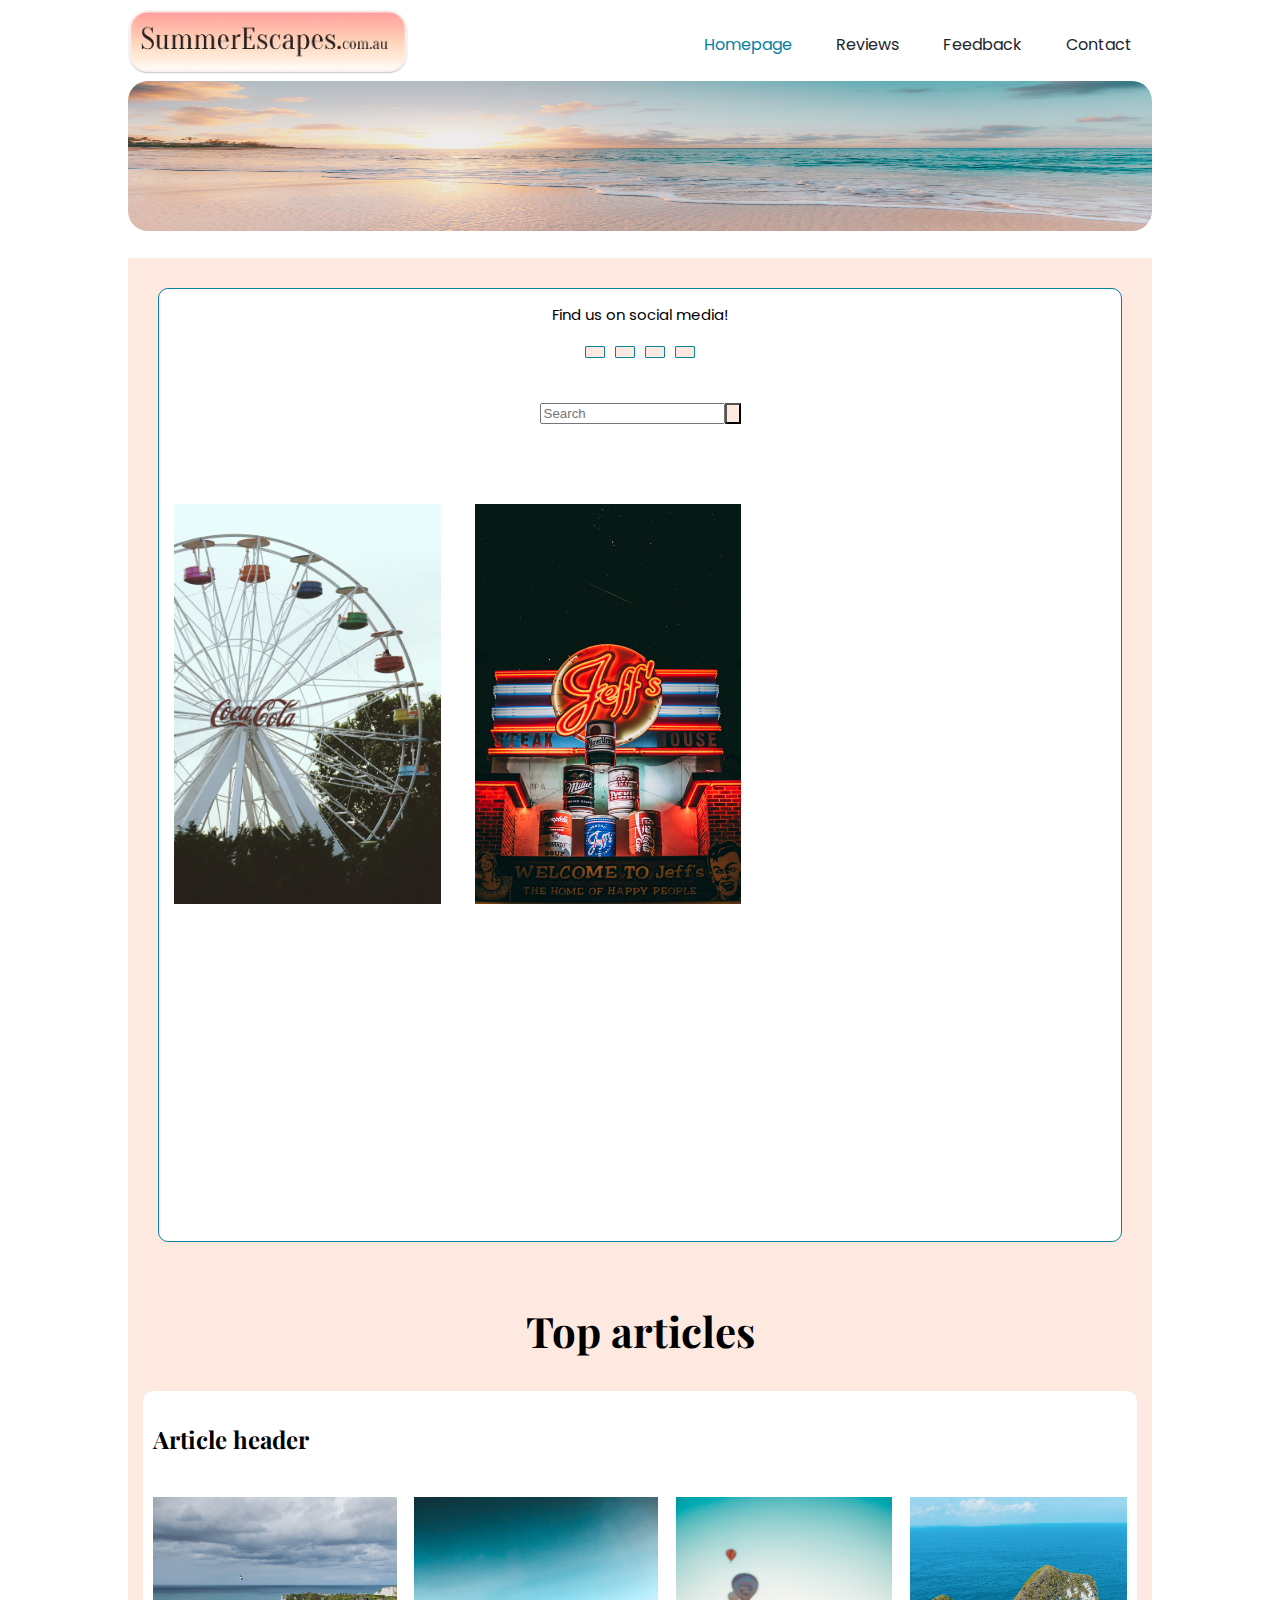
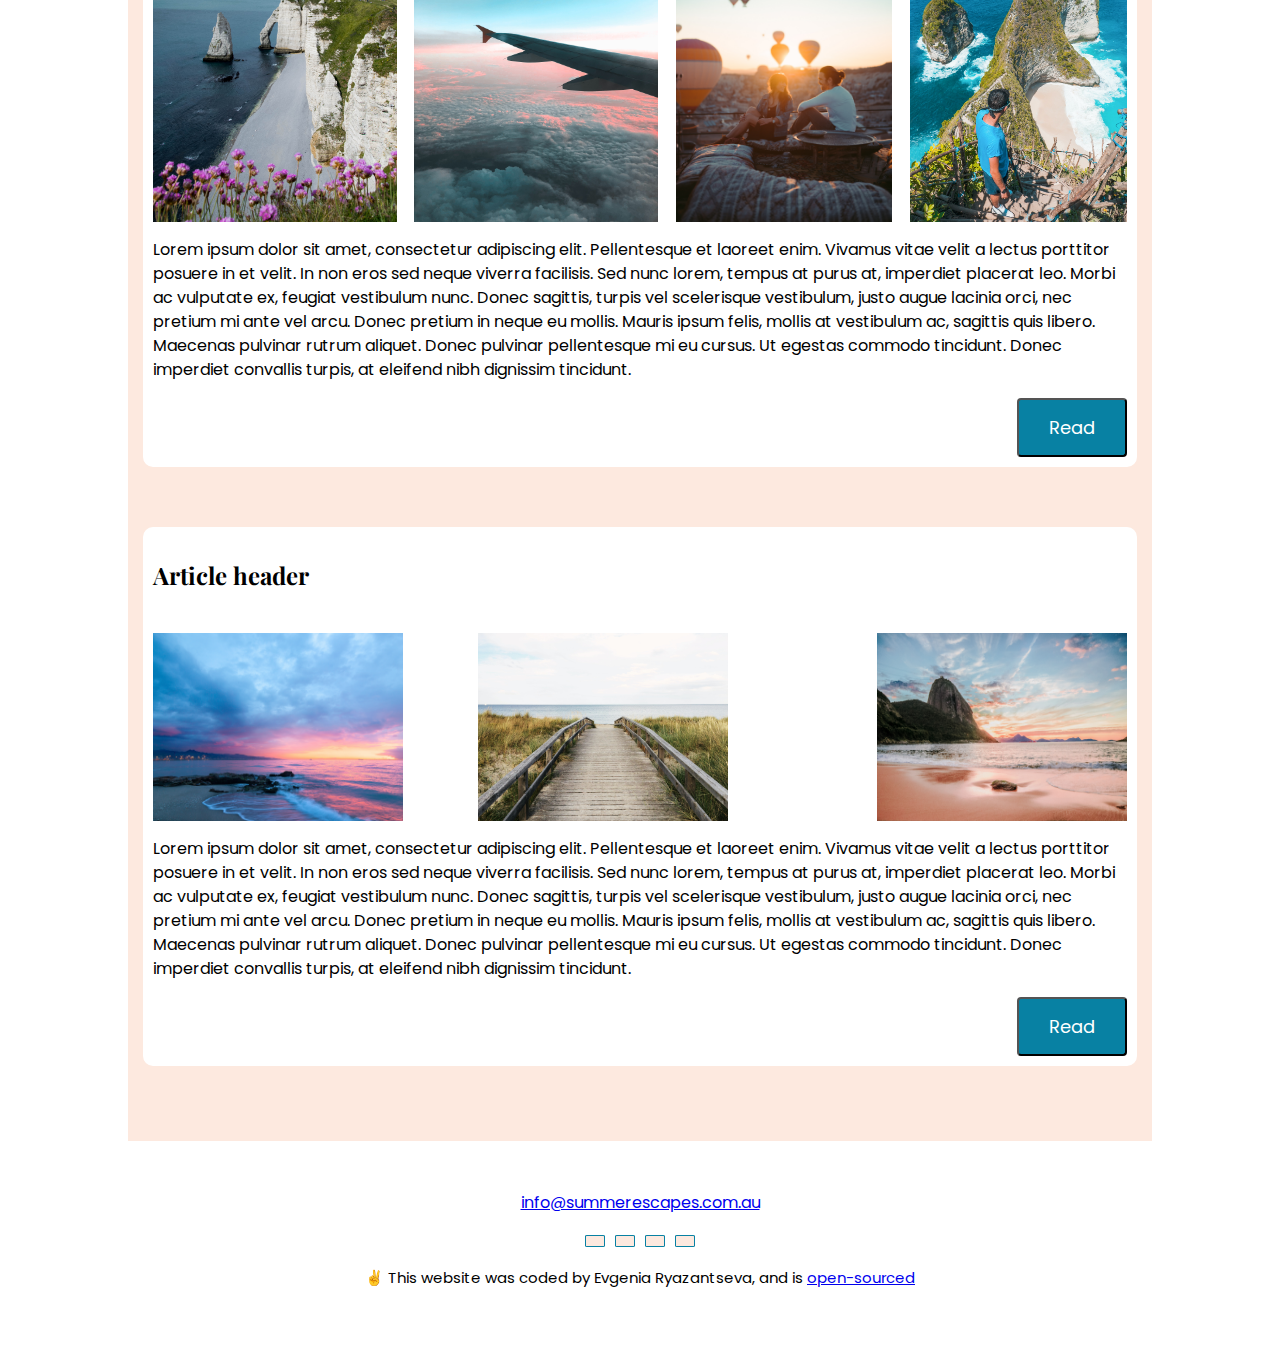
==== index.html @ 27093015 "added main content structure to Homepage" ====
<!DOCTYPE html>
<html lang="en">
  <head>
    <meta charset="UTF-8" />
    <meta http-equiv="X-UA-Compatible" content="IE=edge" />
    <meta name="viewport" content="width=device-width, initial-scale=1.0" />
    <link rel="preconnect" href="https://fonts.googleapis.com" />
    <link rel="preconnect" href="https://fonts.gstatic.com" crossorigin />
    <link
      href="https://fonts.googleapis.com/css2?family=Playfair+Display:wght@700&family=Poppins:wght@400;500;700&display=swap"
      rel="stylesheet"
    />
    <link rel="stylesheet" href="/src/styles.css" />
    <script
      src="https://kit.fontawesome.com/5c10e22d0a.js"
      crossorigin="anonymous"
    ></script>
    <title>Document</title>
  </head>
  <body>
    <!-- Navigation bar -->

    <nav>
      <a href="/index.html" class="logo">
        <img src="img/logo.png" class="logo" alt="logo"
      /></a>

      <ul>
        <li class="active"><a href="/index.html">Homepage</a></li>
        <li><a href="/reviews.html">Reviews</a></li>
        <li><a href="/feedback.html">Feedback</a></li>
        <li><a href="/contact.html">Contact</a></li>
      </ul>
    </nav>

    <!-- Header -->
    <header>
      <img src="/img/sean-oulashin-KMn4VEeEPR8-unsplash.jpg" alt="" />
    </header>

    <main>
      <!-- Side bar -->
      <aside>
        <div class="secondary-content">
          <p>Find us on social media!</p>
          <div class="social-links">
            <a href="#" target="_blank" title="Facebook Profile"
              ><i class="fab fa-facebook"></i
            ></a>
            <a href="#" target="_blank" title="Twitter Profile"
              ><i class="fab fa-twitter"></i
            ></a>
            <a href="#" target="_blank" title="Instagram Profile">
              <i class="fab fa-instagram"></i
            ></a>
            <a href="#" target="_blank" title="YouTube Profile">
              <i class="fab fa-youtube"></i
            ></a>
          </div>
          <div class="search-form">
            <input
              type="search"
              id="site-search"
              name="q"
              aria-label="Search through site content"
              placeholder="Search"
            />
            <button><i class="fas fa-search"></i></button>
          </div>
          <img src="/img/ad-2.jpg" class="ad-widget" alt="ad-widget" />
          <img src="/img/ad-1.jpeg" class="ad-widget" alt="ad-widget" />
        </div>
      </aside>

      <!-- Main contents -->

      <article>
        <h1>Top articles</h1>
        <div class="main-content">
          <h2>Article header</h2>
          <div class="top-article-photos">
            <img src="/img/travel-1-1.jpg" class="small-photo" alt="" />
            <img src="/img/travel-1-2.jpg" class="small-photo" alt="" />
            <img src="/img/travel-1-3.jpg" class="small-photo" alt="" />
            <img src="/img/travel-1-4.jpg" class="small-photo" alt="" />
          </div>
          <p>
            Lorem ipsum dolor sit amet, consectetur adipiscing elit.
            Pellentesque et laoreet enim. Vivamus vitae velit a lectus porttitor
            posuere in et velit. In non eros sed neque viverra facilisis. Sed
            nunc lorem, tempus at purus at, imperdiet placerat leo. Morbi ac
            vulputate ex, feugiat vestibulum nunc. Donec sagittis, turpis vel
            scelerisque vestibulum, justo augue lacinia orci, nec pretium mi
            ante vel arcu. Donec pretium in neque eu mollis. Mauris ipsum felis,
            mollis at vestibulum ac, sagittis quis libero. Maecenas pulvinar
            rutrum aliquet. Donec pulvinar pellentesque mi eu cursus. Ut egestas
            commodo tincidunt. Donec imperdiet convallis turpis, at eleifend
            nibh dignissim tincidunt.
          </p>
          <button class="btn-branding">Read</button>
        </div>
        <div class="main-content">
          <h2>Article header</h2>
          <div class="top-article-photos">
            <img src="/img/travel-2-1.jpg" class="small-photo" alt="" />
            <img src="/img/travel-2-2.jpg" class="small-photo" alt="" />
            <img src="/img/travel-2-3.jpg" class="small-photo" alt="" />
            <img src="/img/travel-2-4.jpg" class="small-photo" alt="" />
          </div>
          <p>
            Lorem ipsum dolor sit amet, consectetur adipiscing elit.
            Pellentesque et laoreet enim. Vivamus vitae velit a lectus porttitor
            posuere in et velit. In non eros sed neque viverra facilisis. Sed
            nunc lorem, tempus at purus at, imperdiet placerat leo. Morbi ac
            vulputate ex, feugiat vestibulum nunc. Donec sagittis, turpis vel
            scelerisque vestibulum, justo augue lacinia orci, nec pretium mi
            ante vel arcu. Donec pretium in neque eu mollis. Mauris ipsum felis,
            mollis at vestibulum ac, sagittis quis libero. Maecenas pulvinar
            rutrum aliquet. Donec pulvinar pellentesque mi eu cursus. Ut egestas
            commodo tincidunt. Donec imperdiet convallis turpis, at eleifend
            nibh dignissim tincidunt.
          </p>
          <button class="btn-branding">Read</button>
        </div>
      </article>
    </main>

    <!-- Footer -->
    <footer>
      <a
        href="mailto:info@summerescapes.com.au"
        class="email-link"
        title="Email Address"
        >info@summerescapes.com.au</a
      >
      <div class="social-links">
        <a href="#" target="_blank" title="Facebook Profile"
          ><i class="fab fa-facebook"></i
        ></a>
        <a href="#" target="_blank" title="Twitter Profile"
          ><i class="fab fa-twitter"></i
        ></a>
        <a href="#" target="_blank" title="Instagram Profile">
          <i class="fab fa-instagram"></i
        ></a>
        <a href="#" target="_blank" title="YouTube Profile">
          <i class="fab fa-youtube"></i
        ></a>
      </div>
      <p>
        ✌️ This website was coded by Evgenia Ryazantseva, and is
        <a href="https://github.com/eoryazantseva/summer-escape-project"
          >open-sourced</a
        >
      </p>
    </footer>
  </body>
</html>
---- src/styles.css ----
:root {
  --branding-color: #0881a3;
  --secondary-color: #fde9df;
  --heading-font-family: "Playfair Display", serif;
  --default-font-family: "Poppins", sans-serif;
}

body {
  font-family: var(--default-font-family);
  font-weight: normal;
  font-size: 100%;
  line-height: 1.5;
  margin: 0 auto;
  padding: 0;
  width: 80%;
}

h1,
h2,
h3,
h4,
h5,
h6 {
  font-family: var(--heading-font-family);
}
h1 {
  font-size: 42px;
  text-align: center;
}
/* Navigation bar styling */

.logo {
  max-width: 280px;
  margin-right: auto;
  cursor: pointer;
}

nav {
  border-radius: 20px;
  display: flex;
  justify-content: flex-end;
  align-items: center;
  margin-top: 10px;
}

nav li {
  list-style: none;
  display: inline-block;
  padding: 0px 20px;
}

nav li a {
  color: #1b262c;
  text-decoration: none;
}
nav a:hover,
nav li.active a {
  color: var(--branding-color);
  transition: all 100ms ease-in-out;
}

/* Header styling */

header img {
  width: 100%;
  height: 150px;
  border-radius: 20px;
}

/* Main section styling */

main {
  display: flex;
  flex-direction: row;
  flex-wrap: wrap;
  justify-content: center;
  margin-top: 20px;
  background: var(--secondary-color);
}

/* Sidebar styling */

aside {
  flex: 1;
}
aside button {
  display: inline-block;
  color: var(--branding-color);
  background: var(--secondary-color);
}
.search-form {
  display: flex;
  justify-content: center;
  margin-top: 40px;
}

.secondary-content {
  margin: 30px;
  border: solid 1px var(--branding-color);
  border-radius: 10px;
  background: white;
  padding-bottom: 250px;
}
.secondary-content p {
  font-size: 15px;
  text-align: center;
}
.social-links {
  display: flex;
  justify-content: center;
  margin: 15px 0;
}
.social-links a {
  margin: 5px;
  color: var(--branding-color);
  background: var(--secondary-color);
  padding: 5px 9px;
  font-size: 16px;
  border-radius: 10%;
  transition: all 100ms ease-in-out;
  border: solid 1px var(--branding-color);
}
.social-links a:hover {
  color: white;
  background-color: var(--branding-color);
}
.ad-widget {
  margin: 80px 15px 80px;
  max-width: 400px;
  max-height: 400px;
}

/* Main content styling */

article {
  flex: 3;
  padding: 15px;
  padding-top: 0;
}

.main-content {
  overflow: hidden;
  background: white;
  padding: 10px;
  border-radius: 10px;
  margin-bottom: 60px;
}

.top-article-photos {
  display: flex;
  justify-content: space-between;
  margin-top: 40px;
}

.small-photo {
  max-width: 250px;
  max-height: 325px;
}
.btn-branding {
  background: var(--branding-color);
  border-radius: 4px;
  color: white;
  font-family: var(--default-font-family);
  font-size: 18px;
  line-height: 25px;
  padding: 15px 30px;
  float: right;
}
.btn-branding:hover {
  color: white;
  cursor: pointer;
}

/* Footer styling */

footer {
  border-radius: 10px;
  text-align: center;
  margin: 30px 0;
  padding: 20px;
}
footer p {
  font-size: 15px;
}
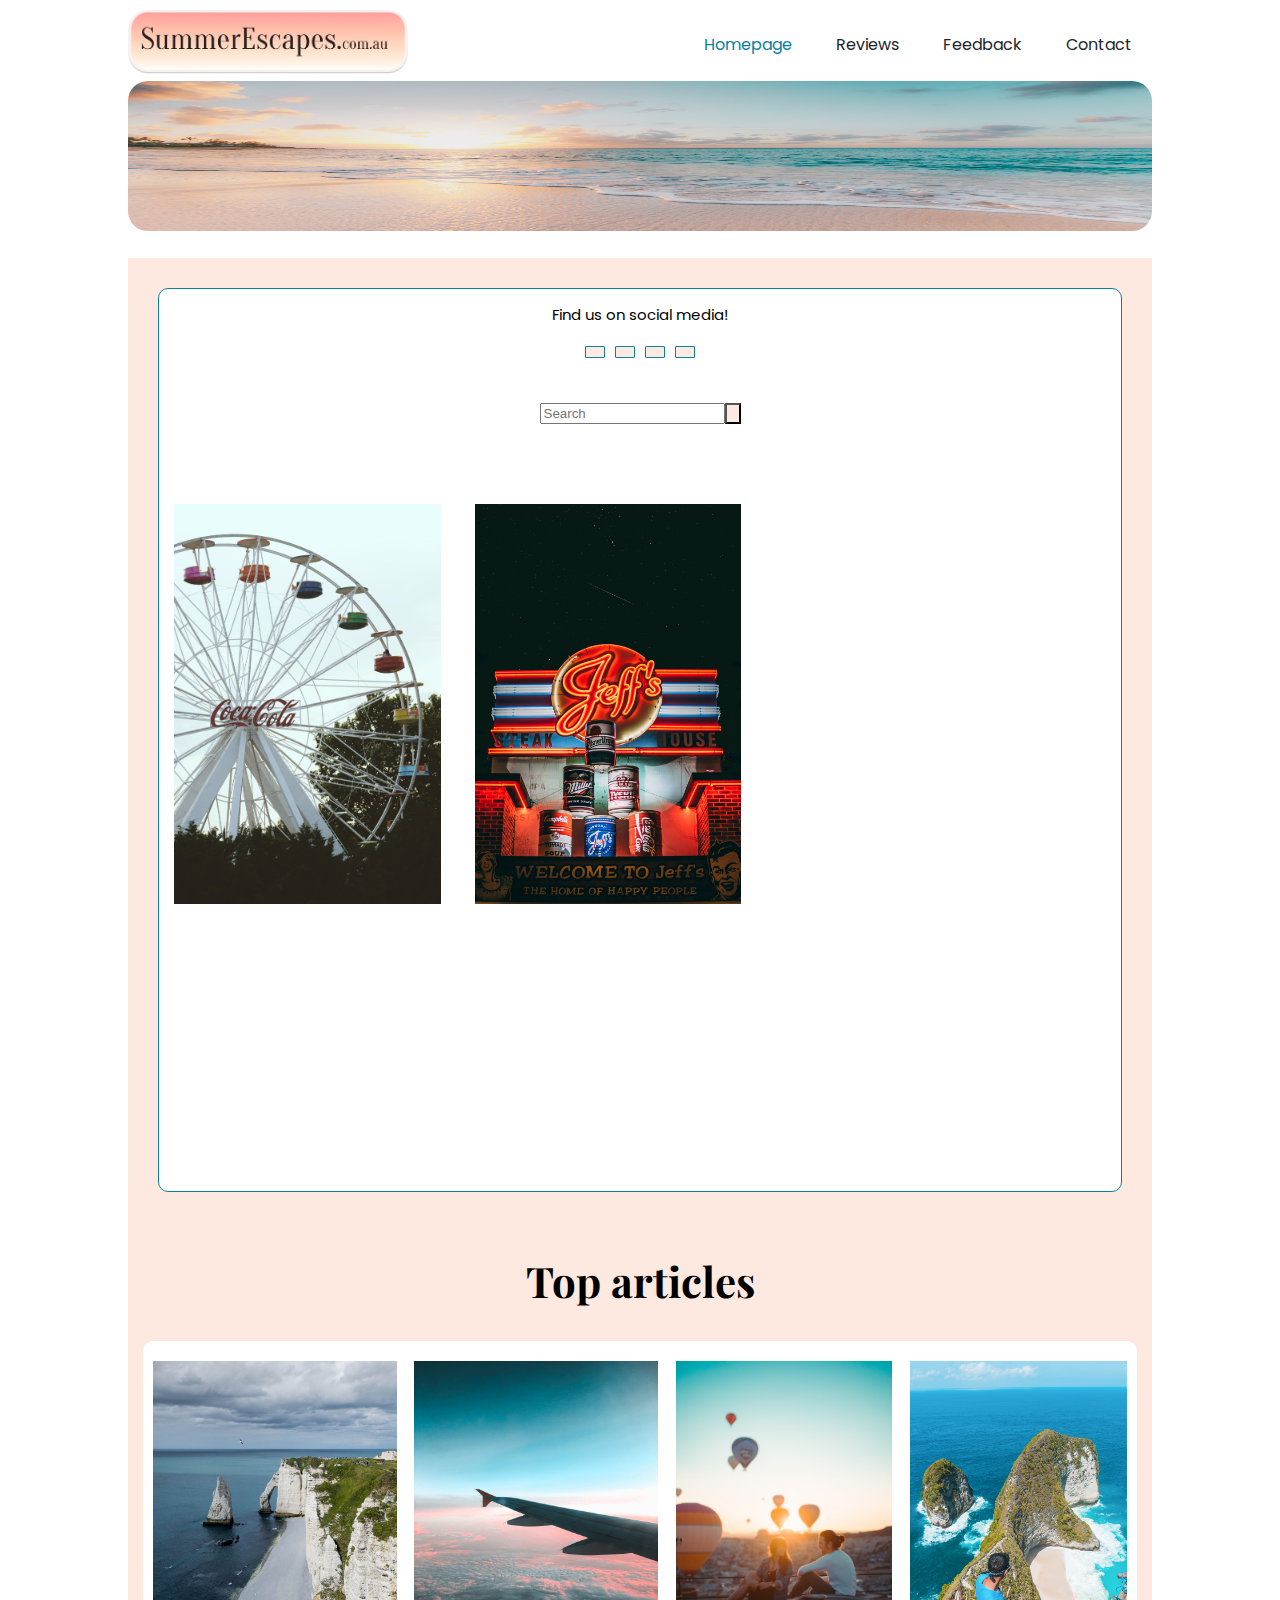
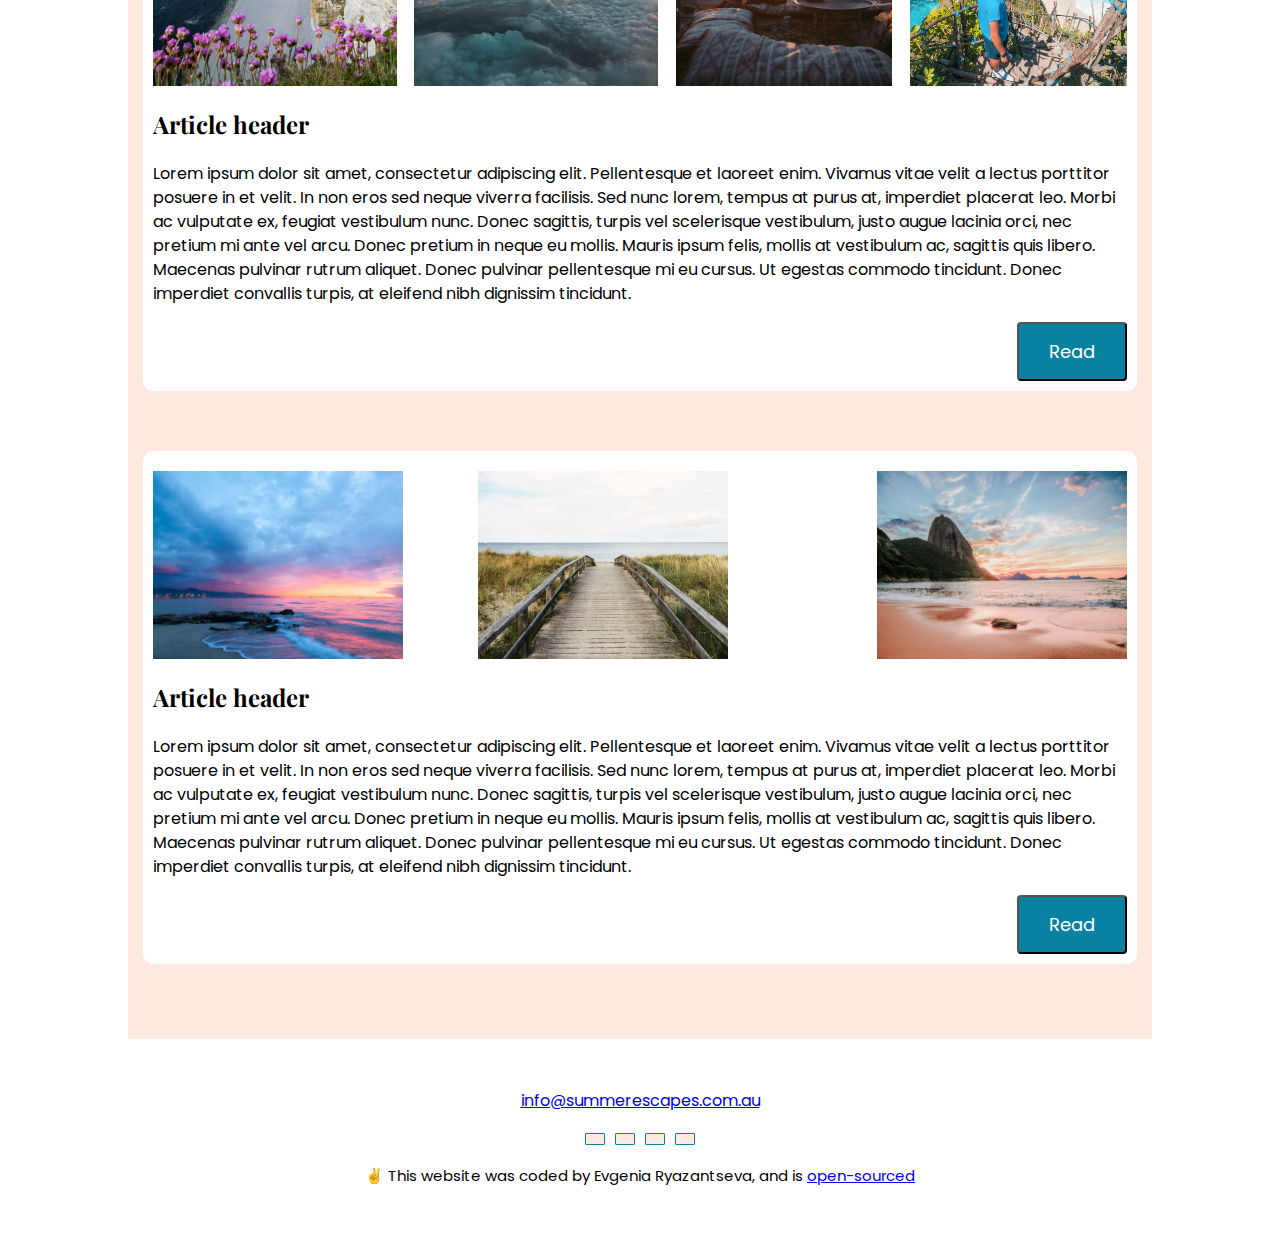
==== commit 46b09af7: "added main content to the reviews page" ====
--- a/index.html
+++ b/index.html
@@ -77,13 +77,13 @@
       <article>
         <h1>Top articles</h1>
         <div class="main-content">
-          <h2>Article header</h2>
           <div class="top-article-photos">
             <img src="/img/travel-1-1.jpg" class="small-photo" alt="" />
             <img src="/img/travel-1-2.jpg" class="small-photo" alt="" />
             <img src="/img/travel-1-3.jpg" class="small-photo" alt="" />
             <img src="/img/travel-1-4.jpg" class="small-photo" alt="" />
           </div>
+          <h2>Article header</h2>
           <p>
             Lorem ipsum dolor sit amet, consectetur adipiscing elit.
             Pellentesque et laoreet enim. Vivamus vitae velit a lectus porttitor
@@ -100,13 +100,13 @@
           <button class="btn-branding">Read</button>
         </div>
         <div class="main-content">
-          <h2>Article header</h2>
           <div class="top-article-photos">
             <img src="/img/travel-2-1.jpg" class="small-photo" alt="" />
             <img src="/img/travel-2-2.jpg" class="small-photo" alt="" />
             <img src="/img/travel-2-3.jpg" class="small-photo" alt="" />
             <img src="/img/travel-2-4.jpg" class="small-photo" alt="" />
           </div>
+          <h2>Article header</h2>
           <p>
             Lorem ipsum dolor sit amet, consectetur adipiscing elit.
             Pellentesque et laoreet enim. Vivamus vitae velit a lectus porttitor
--- a/src/styles.css
+++ b/src/styles.css
@@ -99,7 +99,7 @@
   border: solid 1px var(--branding-color);
   border-radius: 10px;
   background: white;
-  padding-bottom: 250px;
+  padding-bottom: 200px;
 }
 .secondary-content p {
   font-size: 15px;
@@ -149,7 +149,7 @@
 .top-article-photos {
   display: flex;
   justify-content: space-between;
-  margin-top: 40px;
+  margin-top: 10px;
 }
 
 .small-photo {
@@ -170,7 +170,20 @@
   color: white;
   cursor: pointer;
 }
-
+.destination {
+  display: flex;
+  flex-direction: row;
+}
+.destination .small-photo {
+  flex: 1;
+}
+.destination-info {
+  flex: 3;
+  padding: 0 50px;
+}
+.destination .btn-branding {
+  float: none;
+}
 /* Footer styling */
 
 footer {
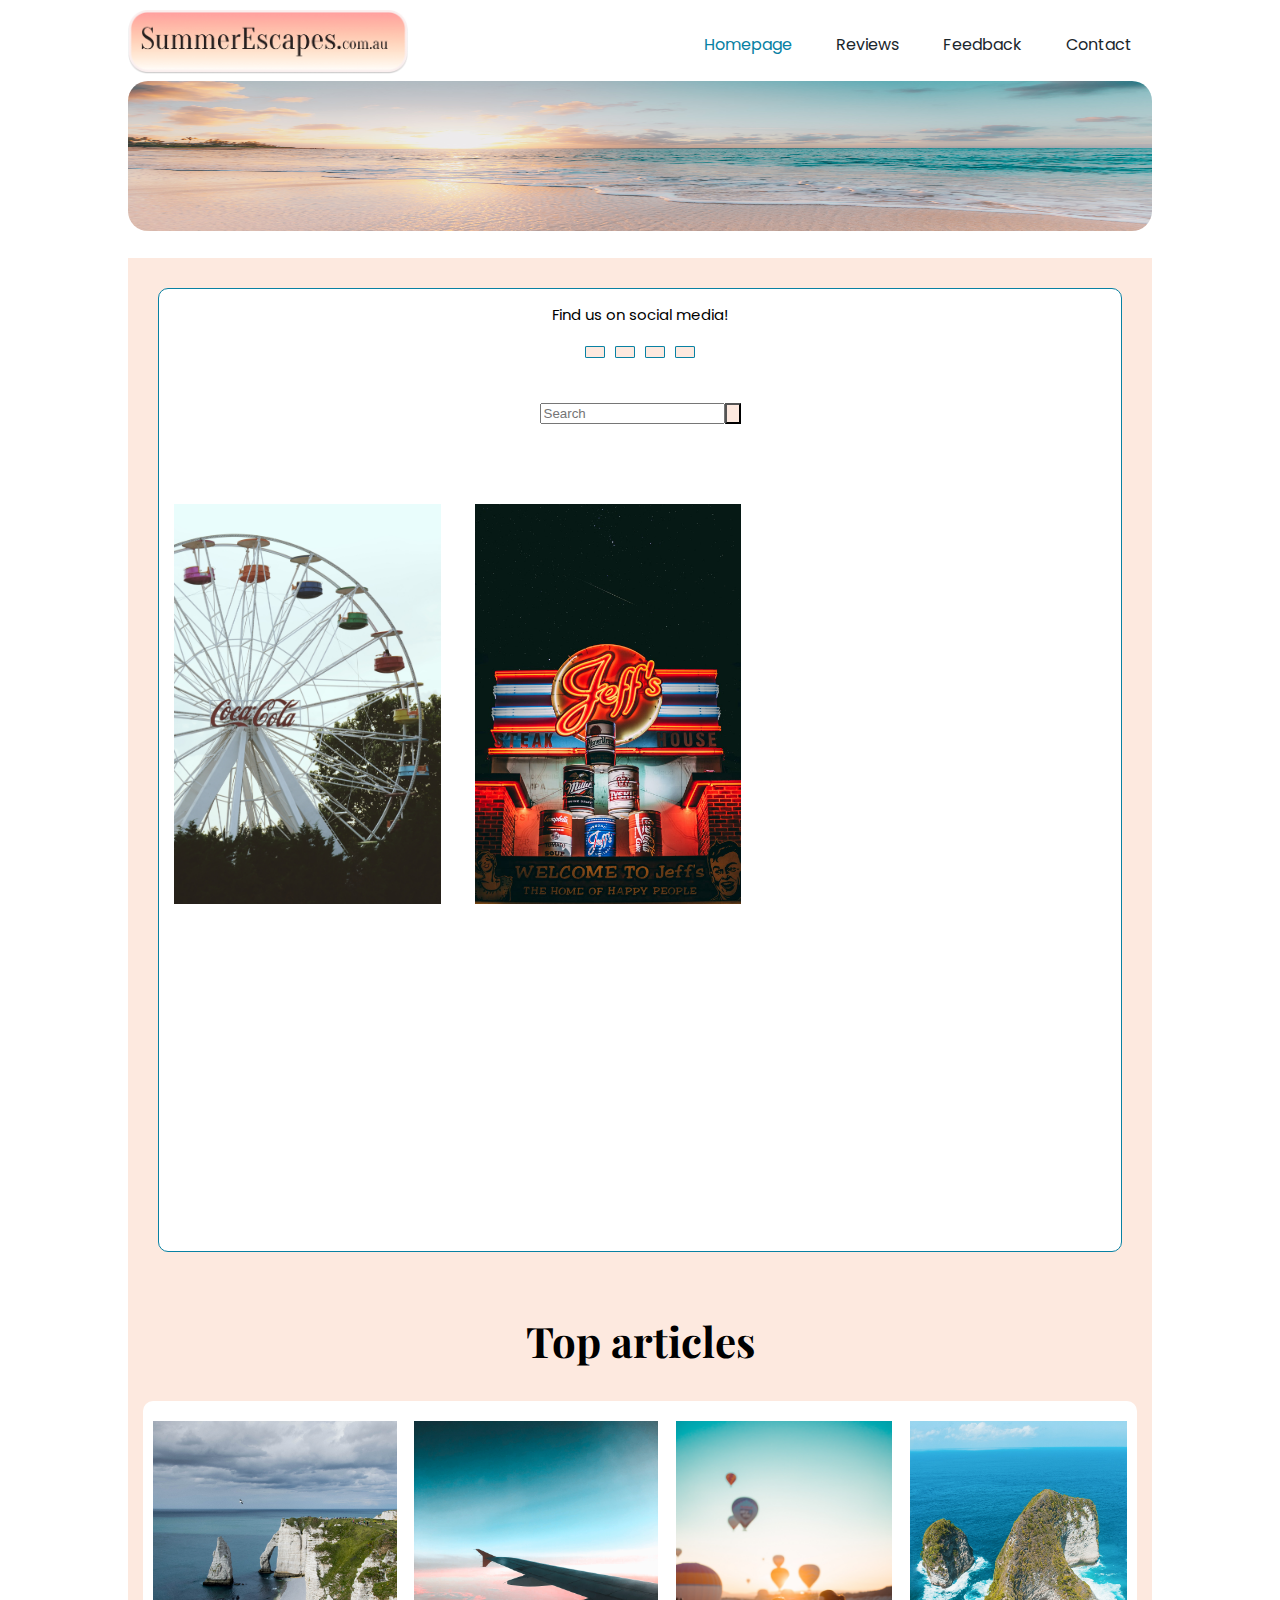
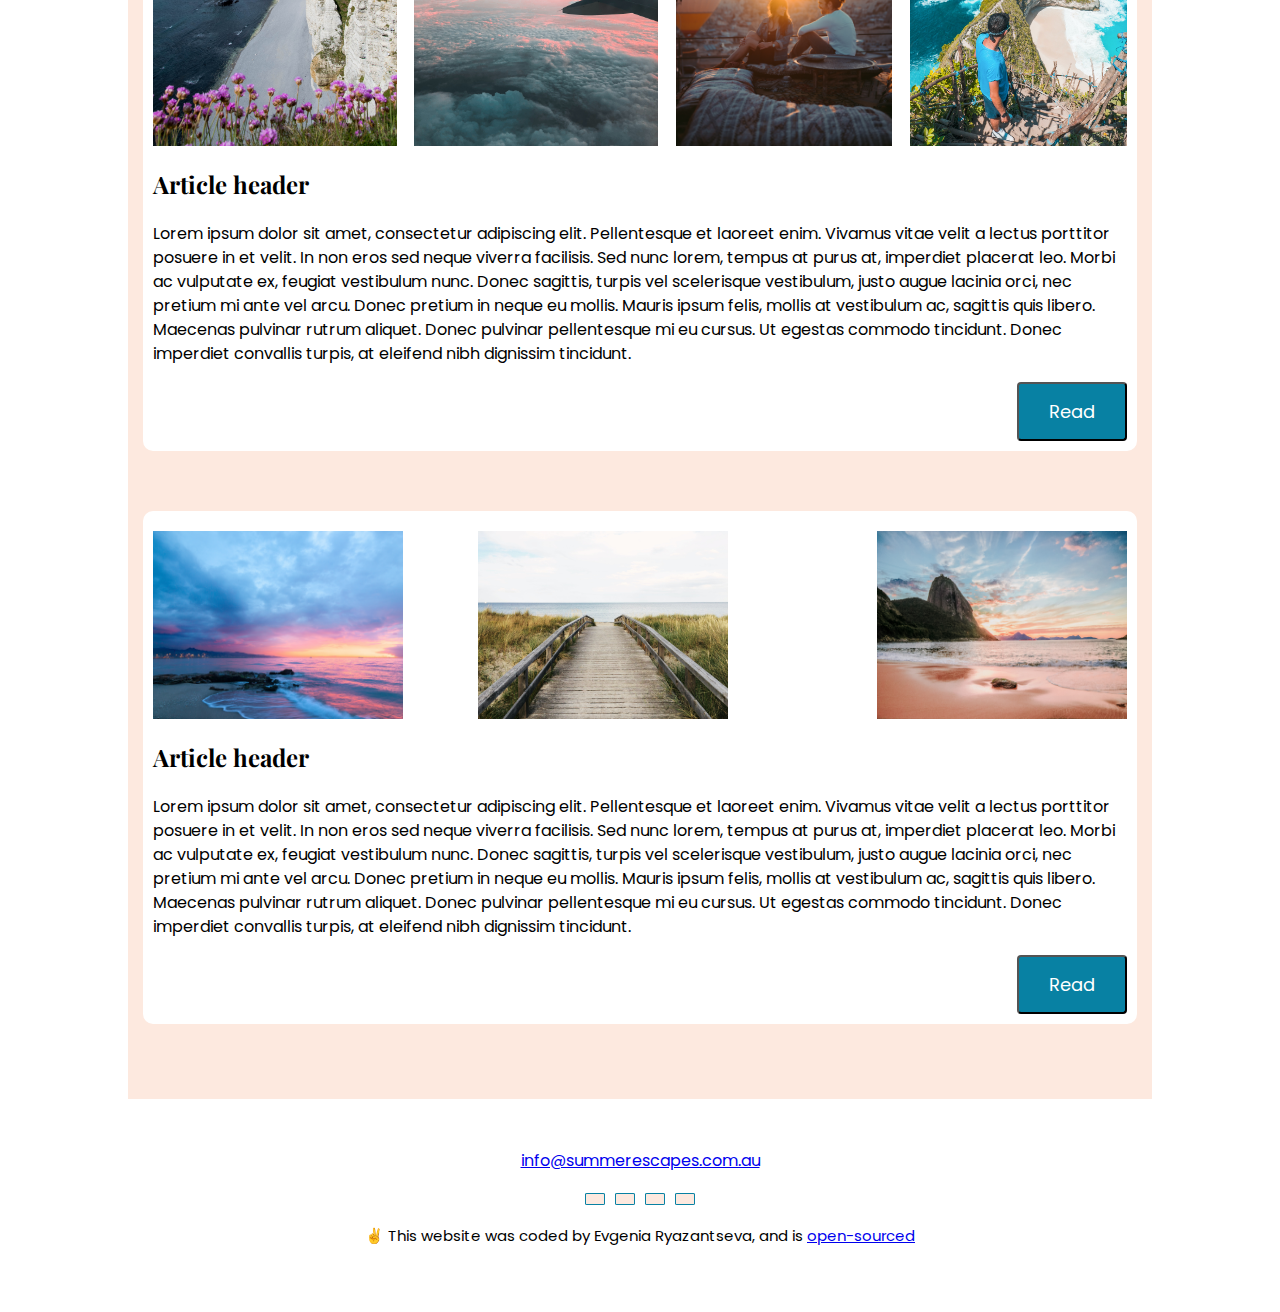
==== commit 41f31c8b: "added main content to contact page, modified sidebar dimensions on all pages" ====
--- a/index.html
+++ b/index.html
@@ -35,13 +35,13 @@
 
     <!-- Header -->
     <header>
-      <img src="/img/sean-oulashin-KMn4VEeEPR8-unsplash.jpg" alt="" />
+      <img src="/img/header.jpg" alt="" />
     </header>
 
     <main>
       <!-- Side bar -->
       <aside>
-        <div class="secondary-content">
+        <div class="secondary-content index-aside">
           <p>Find us on social media!</p>
           <div class="social-links">
             <a href="#" target="_blank" title="Facebook Profile"
--- a/src/styles.css
+++ b/src/styles.css
@@ -27,6 +27,7 @@
   font-size: 42px;
   text-align: center;
 }
+
 /* Navigation bar styling */
 
 .logo {
@@ -87,6 +88,18 @@
   display: inline-block;
   color: var(--branding-color);
   background: var(--secondary-color);
+}
+aside .index-aside {
+  padding-bottom: 320px;
+}
+aside .reviews-aside {
+  padding-bottom: 85px;
+}
+aside .feedback-aside {
+  padding-bottom: 35px;
+}
+aside .contact-aside {
+  padding-bottom: 0px;
 }
 .search-form {
   display: flex;
@@ -99,7 +112,6 @@
   border: solid 1px var(--branding-color);
   border-radius: 10px;
   background: white;
-  padding-bottom: 200px;
 }
 .secondary-content p {
   font-size: 15px;
@@ -125,9 +137,14 @@
   background-color: var(--branding-color);
 }
 .ad-widget {
-  margin: 80px 15px 80px;
+  margin: 80px 15px 20px;
   max-width: 400px;
   max-height: 400px;
+}
+aside .contact-aside .ad-widget {
+  margin: 20px 15px 10px;
+  max-height: 300px;
+  max-width: 300px;
 }
 
 /* Main content styling */
@@ -184,6 +201,57 @@
 .destination .btn-branding {
   float: none;
 }
+.feedback {
+  text-align: center;
+}
+.feedback h2 {
+  font-size: 25px;
+}
+.rate-experience-form {
+  display: flex;
+  justify-content: center;
+}
+.rate-experience-form,
+.name-form,
+.email-form,
+.reasons-select-form,
+.feedback-form {
+  margin-bottom: 30px;
+}
+
+label {
+  width: 150px;
+  display: inline-block;
+  text-align: right;
+}
+
+.rate-experience-form label {
+  text-align: left;
+}
+.feedback-form label {
+  vertical-align: top;
+}
+#feedback {
+  height: 120px;
+}
+
+#name,
+#email,
+#reason-select,
+#feedback {
+  width: 600px;
+}
+.contacts {
+  display: flex;
+  flex-direction: row;
+  justify-content: start;
+  padding: 20px 20px;
+}
+
+.contact-details {
+  margin: 0 40px 20px;
+}
+
 /* Footer styling */
 
 footer {
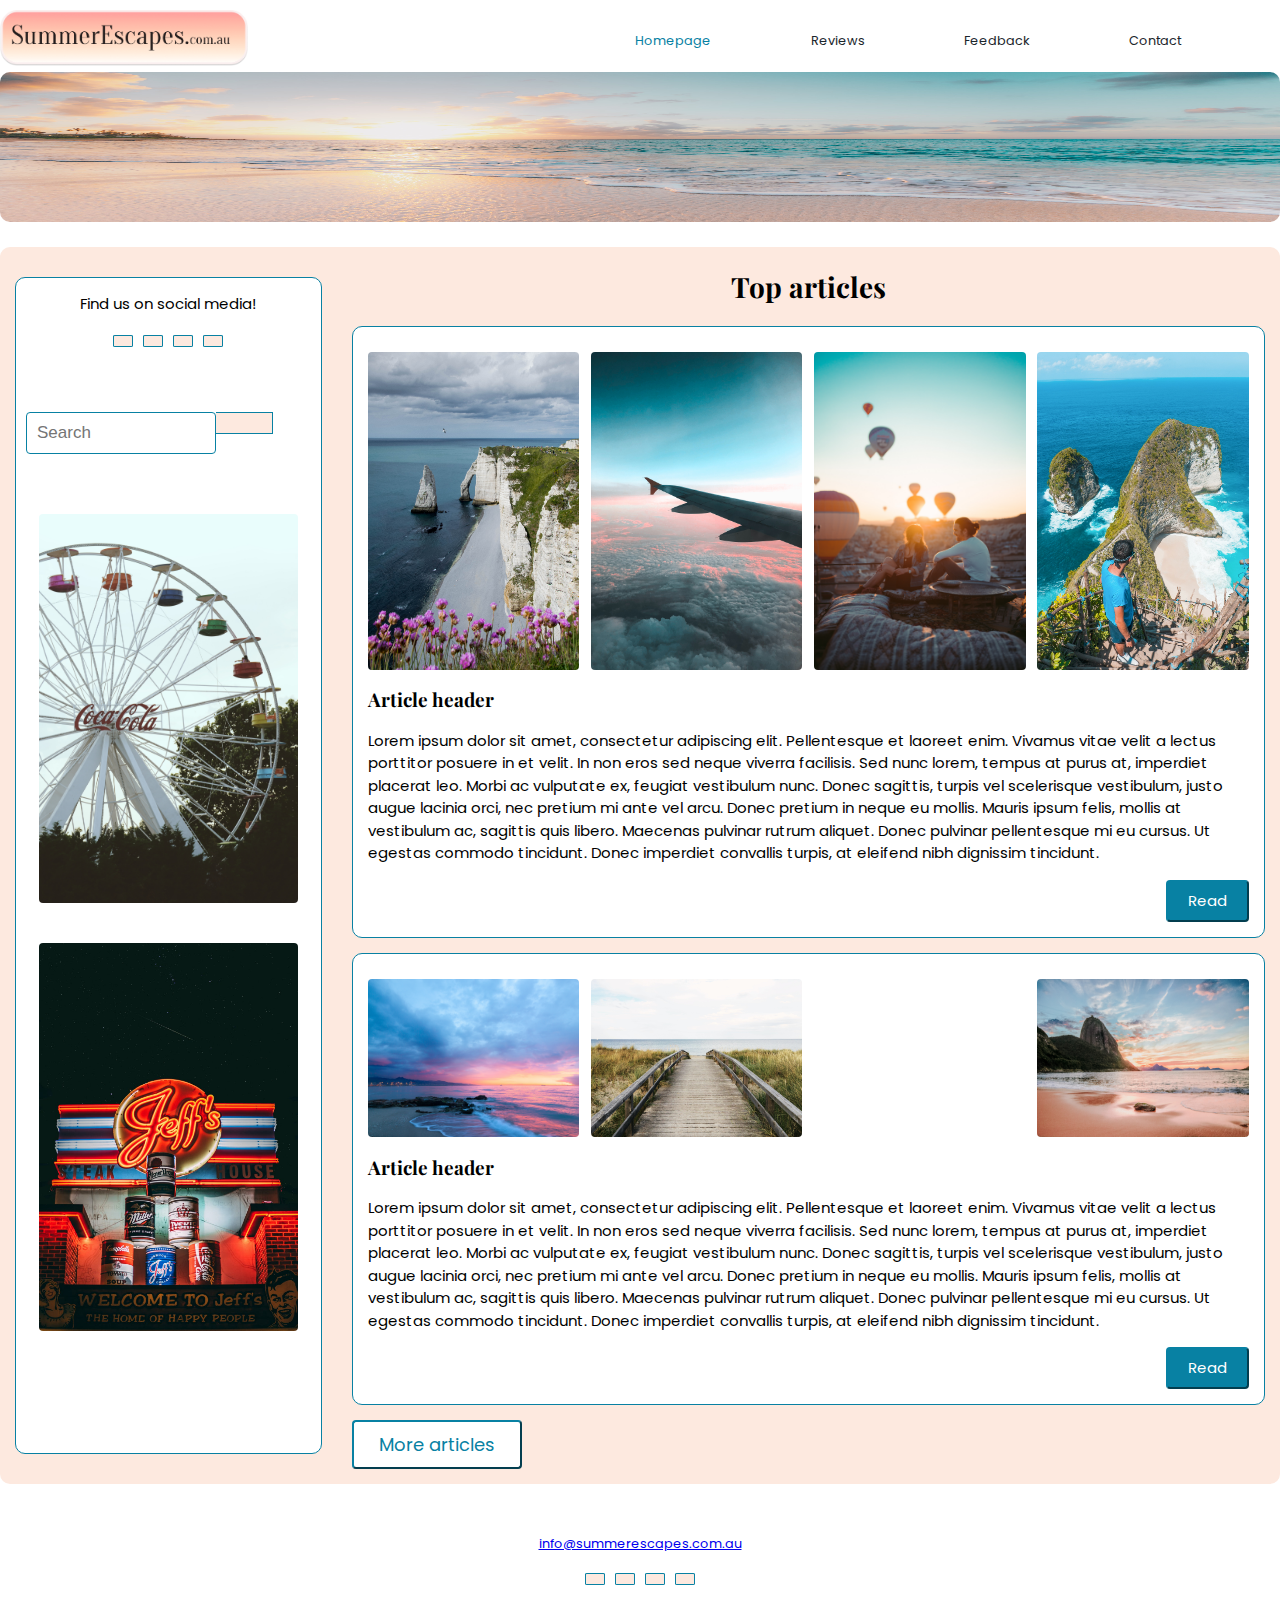
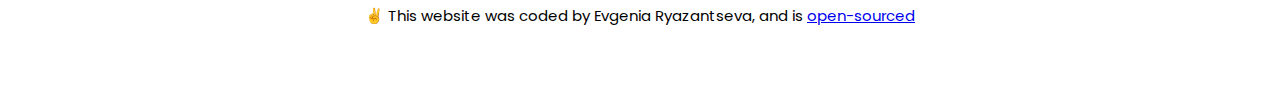
==== commit d76735e4: "added media queries" ====
--- a/index.html
+++ b/index.html
@@ -40,41 +40,39 @@
 
     <main>
       <!-- Side bar -->
-      <aside>
-        <div class="secondary-content index-aside">
-          <p>Find us on social media!</p>
-          <div class="social-links">
-            <a href="#" target="_blank" title="Facebook Profile"
-              ><i class="fab fa-facebook"></i
-            ></a>
-            <a href="#" target="_blank" title="Twitter Profile"
-              ><i class="fab fa-twitter"></i
-            ></a>
-            <a href="#" target="_blank" title="Instagram Profile">
-              <i class="fab fa-instagram"></i
-            ></a>
-            <a href="#" target="_blank" title="YouTube Profile">
-              <i class="fab fa-youtube"></i
-            ></a>
-          </div>
-          <div class="search-form">
-            <input
-              type="search"
-              id="site-search"
-              name="q"
-              aria-label="Search through site content"
-              placeholder="Search"
-            />
-            <button><i class="fas fa-search"></i></button>
-          </div>
-          <img src="/img/ad-2.jpg" class="ad-widget" alt="ad-widget" />
-          <img src="/img/ad-1.jpeg" class="ad-widget" alt="ad-widget" />
+      <aside class="index-aside">
+        <p>Find us on social media!</p>
+        <div class="social-links">
+          <a href="#" target="_blank" title="Facebook Profile"
+            ><i class="fab fa-facebook"></i
+          ></a>
+          <a href="#" target="_blank" title="Twitter Profile"
+            ><i class="fab fa-twitter"></i
+          ></a>
+          <a href="#" target="_blank" title="Instagram Profile">
+            <i class="fab fa-instagram"></i
+          ></a>
+          <a href="#" target="_blank" title="YouTube Profile">
+            <i class="fab fa-youtube"></i
+          ></a>
         </div>
+        <div class="search-form">
+          <input
+            type="search"
+            id="site-search"
+            name="q"
+            aria-label="Search through site content"
+            placeholder="Search"
+          />
+          <button type="submit"><i class="fa fa-search"></i></button>
+        </div>
+        <img src="/img/ad-2.jpg" class="ad-widget widget-1" alt="ad-widget" />
+        <img src="/img/ad-1.jpeg" class="ad-widget widget-2" alt="ad-widget" />
       </aside>
 
       <!-- Main contents -->
 
-      <article>
+      <article class="index-article">
         <h1>Top articles</h1>
         <div class="main-content">
           <div class="top-article-photos">
@@ -122,6 +120,7 @@
           </p>
           <button class="btn-branding">Read</button>
         </div>
+        <button class="btn-branding-outline">More articles</button>
       </article>
     </main>
 
--- a/src/styles.css
+++ b/src/styles.css
@@ -27,34 +27,41 @@
   font-size: 42px;
   text-align: center;
 }
-
+img {
+  border-radius: 4px;
+}
 /* Navigation bar styling */
 
 .logo {
-  max-width: 280px;
+  width: 50%;
   margin-right: auto;
   cursor: pointer;
 }
-
 nav {
-  border-radius: 20px;
-  display: flex;
-  justify-content: flex-end;
+  display: flex;
+  justify-content: center;
   align-items: center;
   margin-top: 10px;
+}
+nav .logo {
+  flex: 2;
+}
+nav ul {
+  flex: 3;
+  display: flex;
+  justify-content: space-evenly;
 }
 
 nav li {
   list-style: none;
   display: inline-block;
-  padding: 0px 20px;
 }
 
 nav li a {
   color: #1b262c;
   text-decoration: none;
 }
-nav a:hover,
+nav li a:hover,
 nav li.active a {
   color: var(--branding-color);
   transition: all 100ms ease-in-out;
@@ -65,7 +72,7 @@
 header img {
   width: 100%;
   height: 150px;
-  border-radius: 20px;
+  border-radius: 10px;
 }
 
 /* Main section styling */
@@ -77,6 +84,7 @@
   justify-content: center;
   margin-top: 20px;
   background: var(--secondary-color);
+  border-radius: 10px;
 }
 
 /* Sidebar styling */
@@ -89,31 +97,43 @@
   color: var(--branding-color);
   background: var(--secondary-color);
 }
-aside .index-aside {
-  padding-bottom: 320px;
-}
-aside .reviews-aside {
-  padding-bottom: 85px;
-}
-aside .feedback-aside {
-  padding-bottom: 35px;
-}
-aside .contact-aside {
-  padding-bottom: 0px;
-}
 .search-form {
-  display: flex;
-  justify-content: center;
-  margin-top: 40px;
-}
-
-.secondary-content {
+  margin: 60px 10px;
+}
+.search-form input {
+  border: 1px solid var(--branding-color);
+  padding: 10px;
+  font-size: 17px;
+  float: left;
+  width: 80%;
+}
+.search-form button {
+  float: left;
+  width: 20%;
+  padding: 10px;
+  font-size: 17px;
+  border: 1px solid var(--branding-color);
+  border-left: none;
+  cursor: pointer;
+}
+.search-form button:hover {
+  background: var(--branding-color);
+  color: white;
+  transition: all 100ms ease-in-out;
+}
+
+.search-form::after {
+  content: "";
+  clear: both;
+  display: table;
+}
+aside {
   margin: 30px;
   border: solid 1px var(--branding-color);
   border-radius: 10px;
   background: white;
 }
-.secondary-content p {
+aside p {
   font-size: 15px;
   text-align: center;
 }
@@ -136,31 +156,30 @@
   color: white;
   background-color: var(--branding-color);
 }
-.ad-widget {
-  margin: 80px 15px 20px;
-  max-width: 400px;
-  max-height: 400px;
-}
-aside .contact-aside .ad-widget {
-  margin: 20px 15px 10px;
-  max-height: 300px;
-  max-width: 300px;
+
+aside .ad-widget {
+  display: block;
+  margin: 40px auto 30px;
+  width: 85%;
+}
+aside .widget-3 {
+  margin: 20px auto 20px;
 }
 
 /* Main content styling */
 
 article {
   flex: 3;
-  padding: 15px;
-  padding-top: 0;
+  padding: 0 15px 15px 15px;
 }
 
 .main-content {
   overflow: hidden;
   background: white;
-  padding: 10px;
+  padding: 15px;
+  border: solid 1px var(--branding-color);
   border-radius: 10px;
-  margin-bottom: 60px;
+  margin-bottom: 15px;
 }
 
 .top-article-photos {
@@ -170,22 +189,42 @@
 }
 
 .small-photo {
-  max-width: 250px;
-  max-height: 325px;
+  width: 24%;
 }
 .btn-branding {
   background: var(--branding-color);
+  border-color: var(--branding-color);
   border-radius: 4px;
   color: white;
   font-family: var(--default-font-family);
   font-size: 18px;
   line-height: 25px;
-  padding: 15px 30px;
+  padding: 10px 25px;
   float: right;
 }
 .btn-branding:hover {
+  color: var(--branding-color);
+  background: white;
+  cursor: pointer;
+  transition: all 100ms ease-in-out;
+}
+.btn-branding-outline {
+  background: white;
+  border-radius: 4px;
+  color: var(--branding-color);
+  border-color: var(--branding-color);
+  font-family: var(--default-font-family);
+  font-size: 18px;
+  line-height: 25px;
+  padding: 10px 25px;
+  float: none;
+}
+.btn-branding-outline:hover {
+  cursor: pointer;
   color: white;
-  cursor: pointer;
+  border-color: var(--branding-color);
+  background: var(--branding-color);
+  transition: all 100ms ease-in-out;
 }
 .destination {
   display: flex;
@@ -201,51 +240,67 @@
 .destination .btn-branding {
   float: none;
 }
-.feedback {
+
+/* Feedback page styles */
+
+.article-feedback h1,
+.article-feedback h2,
+.article-feedback p {
   text-align: center;
 }
-.feedback h2 {
-  font-size: 25px;
-}
+.container-feedback {
+  padding: 20px;
+}
+.container-feedback :placeholder-shown {
+  font-family: var(--default-font-family);
+}
+
+input,
+select,
+textarea {
+  width: 85%;
+  padding: 12px;
+  border: 1px solid var(--branding-color);
+  border-radius: 4px;
+  resize: vertical;
+}
+label {
+  padding: 12px 12px 12px 0;
+  display: inline-block;
+}
+.col-25 {
+  float: left;
+  width: 25%;
+  margin-top: 6px;
+  text-align: right;
+}
+.col-75 {
+  float: left;
+  width: 70%;
+  margin-top: 6px;
+}
+.row::after {
+  content: "";
+  display: table;
+  clear: both;
+}
+
 .rate-experience-form {
   display: flex;
   justify-content: center;
 }
-.rate-experience-form,
-.name-form,
-.email-form,
-.reasons-select-form,
-.feedback-form {
-  margin-bottom: 30px;
-}
-
-label {
-  width: 150px;
-  display: inline-block;
-  text-align: right;
-}
-
+.rate-experience-form div {
+  padding: 0 30px;
+  text-align: center;
+}
 .rate-experience-form label {
-  text-align: left;
-}
-.feedback-form label {
-  vertical-align: top;
-}
-#feedback {
-  height: 120px;
-}
-
-#name,
-#email,
-#reason-select,
-#feedback {
-  width: 600px;
+  padding: 0;
 }
 .contacts {
   display: flex;
   flex-direction: row;
   justify-content: start;
-  padding: 20px 20px;
+  padding: 30px;
 }
 
 .contact-details {
@@ -263,3 +318,172 @@
 footer p {
   font-size: 15px;
 }
+
+@media (max-width: 1536px) {
+  body {
+    font-size: 90%;
+  }
+
+  h1 {
+    font-size: 35px;
+  }
+  h2 {
+    font-size: 20px;
+  }
+  label {
+    font-size: 16px;
+  }
+  p {
+    font-size: 16px;
+  }
+  #site-search {
+    max-width: 190px;
+    border: 0.5px solid var(--branding-color);
+  }
+
+  .btn-branding {
+    font-size: 15px;
+    line-height: 22px;
+    padding: 8px 20px;
+  }
+}
+
+@media (max-width: 1400px) {
+  h1 {
+    font-size: 30px;
+  }
+  h2 {
+    font-size: 20px;
+  }
+  label {
+    font-size: 16px;
+  }
+  p {
+    font-size: 16px;
+  }
+
+  .ad-widget {
+    margin: 40px 35px 20px;
+  }
+  .widget-2 {
+    display: none;
+  }
+  aside .index-aside {
+    padding-bottom: 218px;
+  }
+  aside .feedback-aside {
+    padding-bottom: 51px;
+  }
+  aside .reviews-aside {
+    padding-bottom: 12px;
+  }
+  .contacts {
+    padding: 42px 20px;
+  }
+  body {
+    width: 100%;
+    font-size: 80%;
+  }
+}
+
+@media (max-width: 1296px) {
+  h1 {
+    font-size: 28px;
+  }
+  h2 {
+    font-size: 19px;
+  }
+  label {
+    font-size: 15px;
+  }
+  p {
+    font-size: 15px;
+  }
+  .contacts {
+    padding: 45px 20px;
+  }
+  aside {
+    margin: 30px 15px;
+  }
+}
+
+@media (max-width: 992px) {
+  body {
+    font-size: 65%;
+  }
+
+  aside {
+    display: none;
+  }
+  header img {
+    height: 120px;
+  }
+  .btn-branding {
+    font-size: 12px;
+    line-height: 15px;
+    padding: 11px 13px;
+  }
+  footer p {
+    font-size: 12px;
+  }
+}
+
+@media (max-width: 415px) {
+  body {
+    font-size: 60%;
+  }
+
+  .logo {
+    display: none;
+  }
+  nav ul {
+    padding: 0;
+  }
+
+  header img {
+    display: none;
+  }
+  .top-article-photos {
+    display: none;
+  }
+  h1 {
+    font-size: 24px;
+  }
+  h2 {
+    font-size: 22px;
+    text-align: center;
+  }
+  .index-article p {
+    text-align: justify;
+    text-justify: inter-word;
+  }
+  .small-photo {
+    display: none;
+  }
+  .btn-reviews {
+    margin: 0 auto;
+    display: block;
+  }
+  .col-25,
+  .col-75,
+  .container-feedback input,
+  .container-feedback select,
+  .container-feedback textarea {
+    width: 95%;
+    margin-top: 0;
+    padding: 5px 12px;
+  }
+  .col-25 {
+    text-align: left;
+  }
+  .article-feedback label {
+    padding: 0;
+  }
+  .mapouter {
+    display: none;
+  }
+  .contacts {
+    padding: 50px 0px;
+    text-align: center;
+  }
+} ;
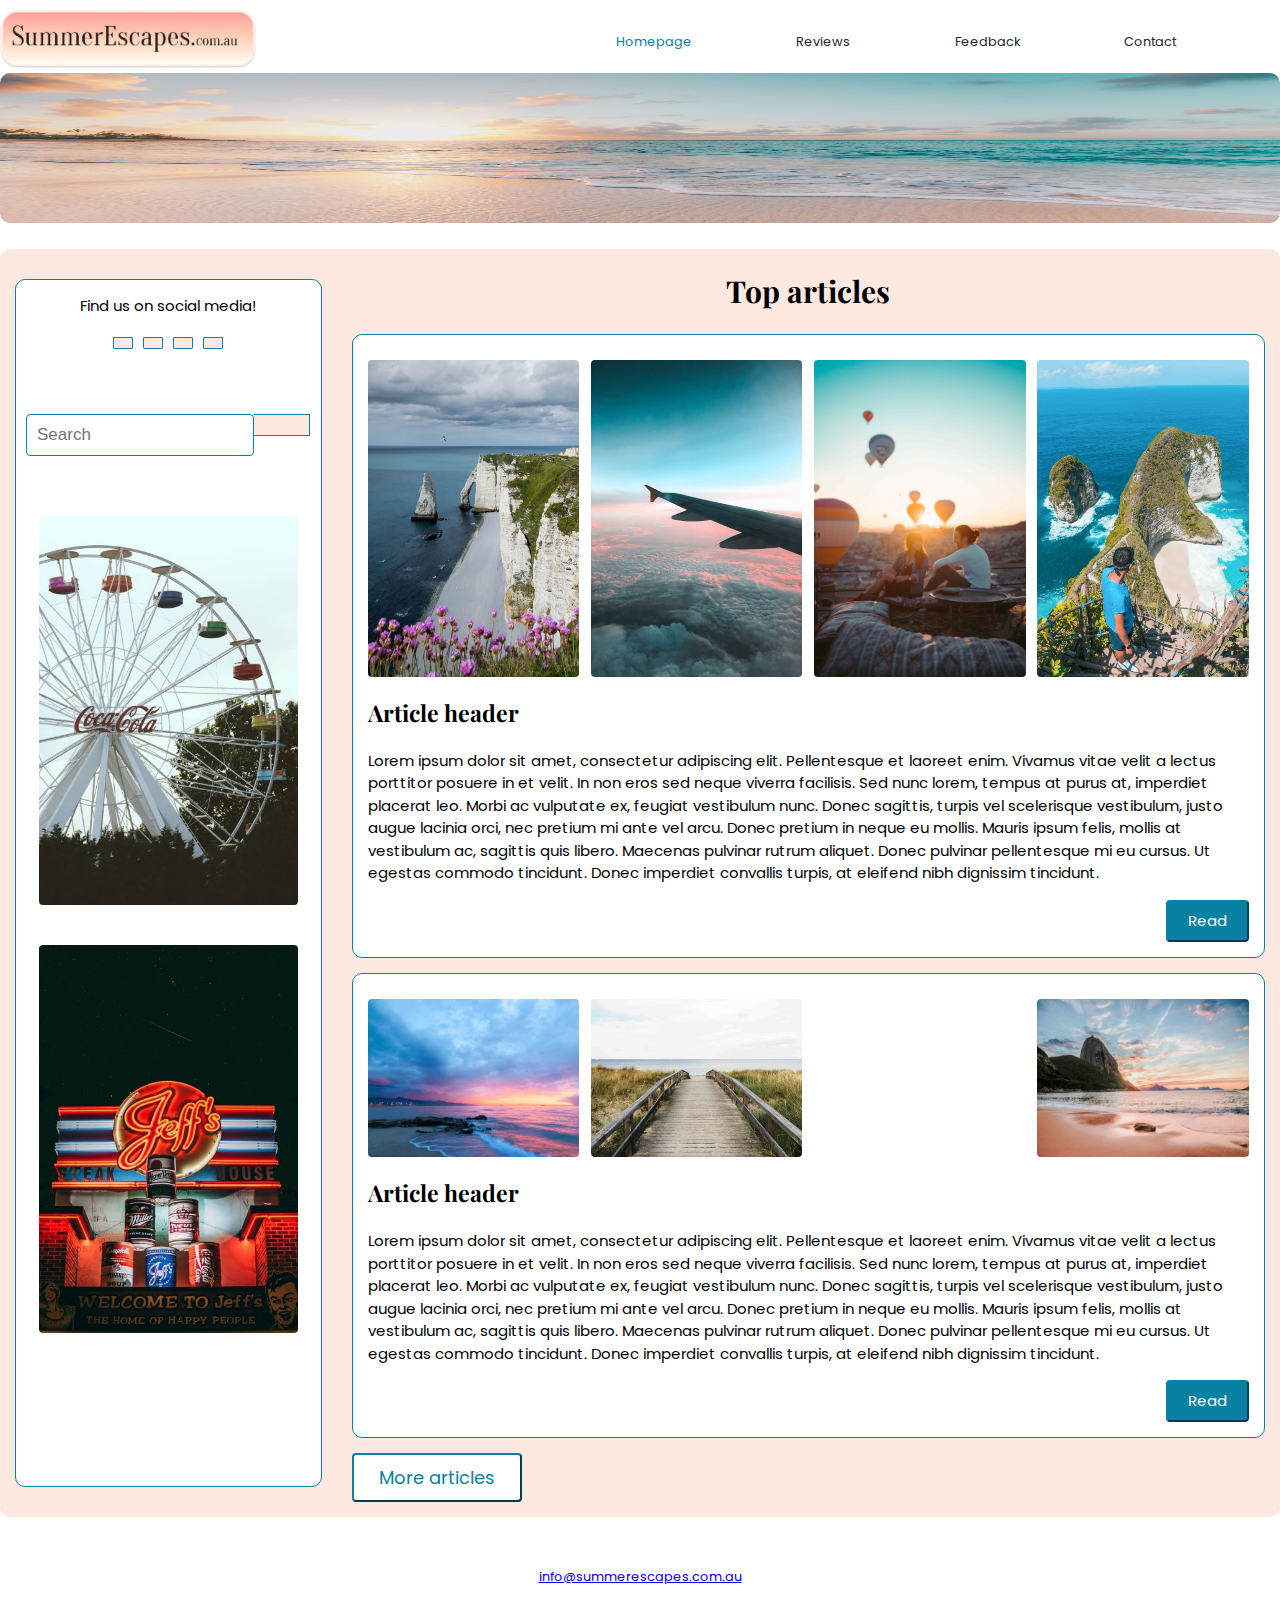
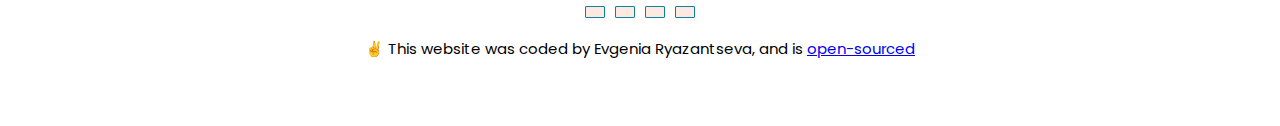
==== commit d7a758e6: "resized pictures" ====
--- a/index.html
+++ b/index.html
@@ -15,7 +15,7 @@
       src="https://kit.fontawesome.com/5c10e22d0a.js"
       crossorigin="anonymous"
     ></script>
-    <title>Document</title>
+    <title>SummerEscape - Homepage</title>
   </head>
   <body>
     <!-- Navigation bar -->
@@ -74,7 +74,7 @@
 
       <article class="index-article">
         <h1>Top articles</h1>
-        <div class="main-content">
+        <section>
           <div class="top-article-photos">
             <img src="/img/travel-1-1.jpg" class="small-photo" alt="" />
             <img src="/img/travel-1-2.jpg" class="small-photo" alt="" />
@@ -96,8 +96,8 @@
             nibh dignissim tincidunt.
           </p>
           <button class="btn-branding">Read</button>
-        </div>
-        <div class="main-content">
+        </section>
+        <section>
           <div class="top-article-photos">
             <img src="/img/travel-2-1.jpg" class="small-photo" alt="" />
             <img src="/img/travel-2-2.jpg" class="small-photo" alt="" />
@@ -119,7 +119,7 @@
             nibh dignissim tincidunt.
           </p>
           <button class="btn-branding">Read</button>
-        </div>
+        </section>
         <button class="btn-branding-outline">More articles</button>
       </article>
     </main>
--- a/src/styles.css
+++ b/src/styles.css
@@ -27,9 +27,13 @@
   font-size: 42px;
   text-align: center;
 }
+h2 {
+  font-size: 35px;
+}
 img {
   border-radius: 4px;
 }
+
 /* Navigation bar styling */
 
 .logo {
@@ -50,6 +54,7 @@
   flex: 3;
   display: flex;
   justify-content: space-evenly;
+  padding: 0;
 }
 
 nav li {
@@ -91,52 +96,21 @@
 
 aside {
   flex: 1;
+  margin: 30px;
+  border: solid 1px var(--branding-color);
+  border-radius: 10px;
+  background: white;
 }
 aside button {
   display: inline-block;
   color: var(--branding-color);
   background: var(--secondary-color);
 }
-.search-form {
-  margin: 60px 10px;
-}
-.search-form input {
-  border: 1px solid var(--branding-color);
-  padding: 10px;
-  font-size: 17px;
-  float: left;
-  width: 80%;
-}
-.search-form button {
-  float: left;
-  width: 20%;
-  padding: 10px;
-  font-size: 17px;
-  border: 1px solid var(--branding-color);
-  border-left: none;
-  cursor: pointer;
-}
-.search-form button:hover {
-  background: var(--branding-color);
-  color: white;
-  transition: all 100ms ease-in-out;
-}
-
-.search-form::after {
-  content: "";
-  clear: both;
-  display: table;
-}
-aside {
-  margin: 30px;
-  border: solid 1px var(--branding-color);
-  border-radius: 10px;
-  background: white;
-}
 aside p {
   font-size: 15px;
   text-align: center;
 }
+
 .social-links {
   display: flex;
   justify-content: center;
@@ -156,6 +130,36 @@
   color: white;
   background-color: var(--branding-color);
 }
+.search-form {
+  margin: 60px 10px;
+}
+.search-form input {
+  border: 1px solid var(--branding-color);
+  padding: 10px;
+  font-size: 17px;
+  float: left;
+  width: 80%;
+}
+.search-form button {
+  float: left;
+  width: 20%;
+  padding: 10px;
+  font-size: 17px;
+  border: 1px solid var(--branding-color);
+  border-left: none;
+  cursor: pointer;
+}
+.search-form button:hover {
+  background: var(--branding-color);
+  color: white;
+  transition: all 100ms ease-in-out;
+}
+
+.search-form::after {
+  content: "";
+  clear: both;
+  display: table;
+}
 
 aside .ad-widget {
   display: block;
@@ -166,14 +170,14 @@
   margin: 20px auto 20px;
 }
 
-/* Main content styling */
+/* Main content styling for all pages */
 
 article {
   flex: 3;
   padding: 0 15px 15px 15px;
 }
 
-.main-content {
+section {
   overflow: hidden;
   background: white;
   padding: 15px;
@@ -181,6 +185,8 @@
   border-radius: 10px;
   margin-bottom: 15px;
 }
+
+/* Homepage main content styling */
 
 .top-article-photos {
   display: flex;
@@ -226,22 +232,31 @@
   background: var(--branding-color);
   transition: all 100ms ease-in-out;
 }
+
+/* Reviews page main content styling */
+
 .destination {
   display: flex;
   flex-direction: row;
 }
 .destination .small-photo {
-  flex: 1;
+  flex: 2;
 }
 .destination-info {
   flex: 3;
-  padding: 0 50px;
+  text-align: center;
 }
 .destination .btn-branding {
   float: none;
 }
 
-/* Feedback page styles */
+/* Reviews page main content styling */
+
+.reviews-article section {
+  margin-bottom: 40px;
+}
+
+/* Feedback page main content styling */
 
 .article-feedback h1,
 .article-feedback h2,
@@ -251,7 +266,7 @@
 .container-feedback {
   padding: 20px;
 }
-.container-feedback :placeholder-shown {
+.container-feedback:placeholder-shown {
   font-family: var(--default-font-family);
 }
 
@@ -263,6 +278,7 @@
   border: 1px solid var(--branding-color);
   border-radius: 4px;
   resize: vertical;
+  box-sizing: border-box;
 }
 label {
   padding: 12px 12px 12px 0;
@@ -276,7 +292,7 @@
 }
 .col-75 {
   float: left;
-  width: 70%;
+  width: 75%;
   margin-top: 6px;
 }
 .row::after {
@@ -296,6 +312,9 @@
 .rate-experience-form label {
   padding: 0;
 }
+
+/* Contact page styling */
+
 .contacts {
   display: flex;
   flex-direction: row;
@@ -319,6 +338,8 @@
   font-size: 15px;
 }
 
+/* Media queries */
+
 @media (max-width: 1536px) {
   body {
     font-size: 90%;
@@ -328,7 +349,7 @@
     font-size: 35px;
   }
   h2 {
-    font-size: 20px;
+    font-size: 28px;
   }
   label {
     font-size: 16px;
@@ -336,62 +357,48 @@
   p {
     font-size: 16px;
   }
-  #site-search {
-    max-width: 190px;
-    border: 0.5px solid var(--branding-color);
-  }
-
-  .btn-branding {
-    font-size: 15px;
-    line-height: 22px;
-    padding: 8px 20px;
-  }
+}
+
+.btn-branding {
+  font-size: 15px;
+  line-height: 22px;
+  padding: 8px 20px;
 }
 
 @media (max-width: 1400px) {
-  h1 {
-    font-size: 30px;
-  }
-  h2 {
-    font-size: 20px;
-  }
-  label {
-    font-size: 16px;
-  }
-  p {
-    font-size: 16px;
-  }
-
-  .ad-widget {
-    margin: 40px 35px 20px;
-  }
-  .widget-2 {
-    display: none;
-  }
-  aside .index-aside {
-    padding-bottom: 218px;
-  }
-  aside .feedback-aside {
-    padding-bottom: 51px;
-  }
-  aside .reviews-aside {
-    padding-bottom: 12px;
-  }
-  .contacts {
-    padding: 42px 20px;
-  }
   body {
     width: 100%;
     font-size: 80%;
   }
+  h1 {
+    font-size: 32px;
+  }
+  h2 {
+    font-size: 25px;
+  }
+  label {
+    font-size: 16px;
+  }
+  p {
+    font-size: 16px;
+  }
+  .ad-widget {
+    margin: 40px 35px 20px;
+  }
+  .widget-2 {
+    display: none;
+  }
+  .contacts {
+    padding: 42px 20px;
+  }
 }
 
 @media (max-width: 1296px) {
   h1 {
-    font-size: 28px;
+    font-size: 30px;
   }
   h2 {
-    font-size: 19px;
+    font-size: 23px;
   }
   label {
     font-size: 15px;
@@ -399,11 +406,11 @@
   p {
     font-size: 15px;
   }
+  aside {
+    margin: 30px 15px;
+  }
   .contacts {
     padding: 45px 20px;
-  }
-  aside {
-    margin: 30px 15px;
   }
 }
 
@@ -411,55 +418,100 @@
   body {
     font-size: 65%;
   }
-
   aside {
     display: none;
   }
   header img {
     height: 120px;
+  }
+  footer p {
+    font-size: 12px;
   }
   .btn-branding {
     font-size: 12px;
     line-height: 15px;
     padding: 11px 13px;
   }
-  footer p {
-    font-size: 12px;
-  }
-}
-
+}
+
+@media (max-width: 600px) {
+  body {
+    font-size: 60%;
+  }
+  header img {
+    height: 100px;
+  }
+  h1 {
+    font-size: 27px;
+  }
+  h2 {
+    font-size: 22px;
+  }
+  label {
+    font-size: 13px;
+  }
+  p {
+    font-size: 13px;
+  }
+  nav .logo {
+    flex: 1;
+  }
+  nav ul {
+    flex: 4;
+  }
+  .logo {
+    width: 100%;
+  }
+
+  .destination .small-photo {
+    flex: 1;
+  }
+  .destination-info {
+    flex: 1;
+    padding: 0 10px;
+    text-align: center;
+  }
+
+  .contacts {
+    padding: 50px 0px;
+    text-align: center;
+  }
+  .mapouter {
+    display: none;
+  }
+  .contacts {
+    flex-direction: column;
+    justify-content: center;
+    padding: 30px;
+  }
+}
 @media (max-width: 415px) {
   body {
-    font-size: 60%;
-  }
-
+    font-size: 55%;
+  }
   .logo {
     display: none;
   }
-  nav ul {
-    padding: 0;
-  }
 
   header img {
     display: none;
   }
+
+  h1 {
+    font-size: 25px;
+  }
+  h2 {
+    font-size: 20px;
+    text-align: center;
+  }
   .top-article-photos {
     display: none;
-  }
-  h1 {
-    font-size: 24px;
-  }
-  h2 {
-    font-size: 22px;
-    text-align: center;
   }
   .index-article p {
     text-align: justify;
     text-justify: inter-word;
   }
-  .small-photo {
-    display: none;
-  }
+
   .btn-reviews {
     margin: 0 auto;
     display: block;
@@ -479,11 +531,4 @@
   .article-feedback label {
     padding: 0;
   }
-  .mapouter {
-    display: none;
-  }
-  .contacts {
-    padding: 50px 0px;
-    text-align: center;
-  }
 } ;
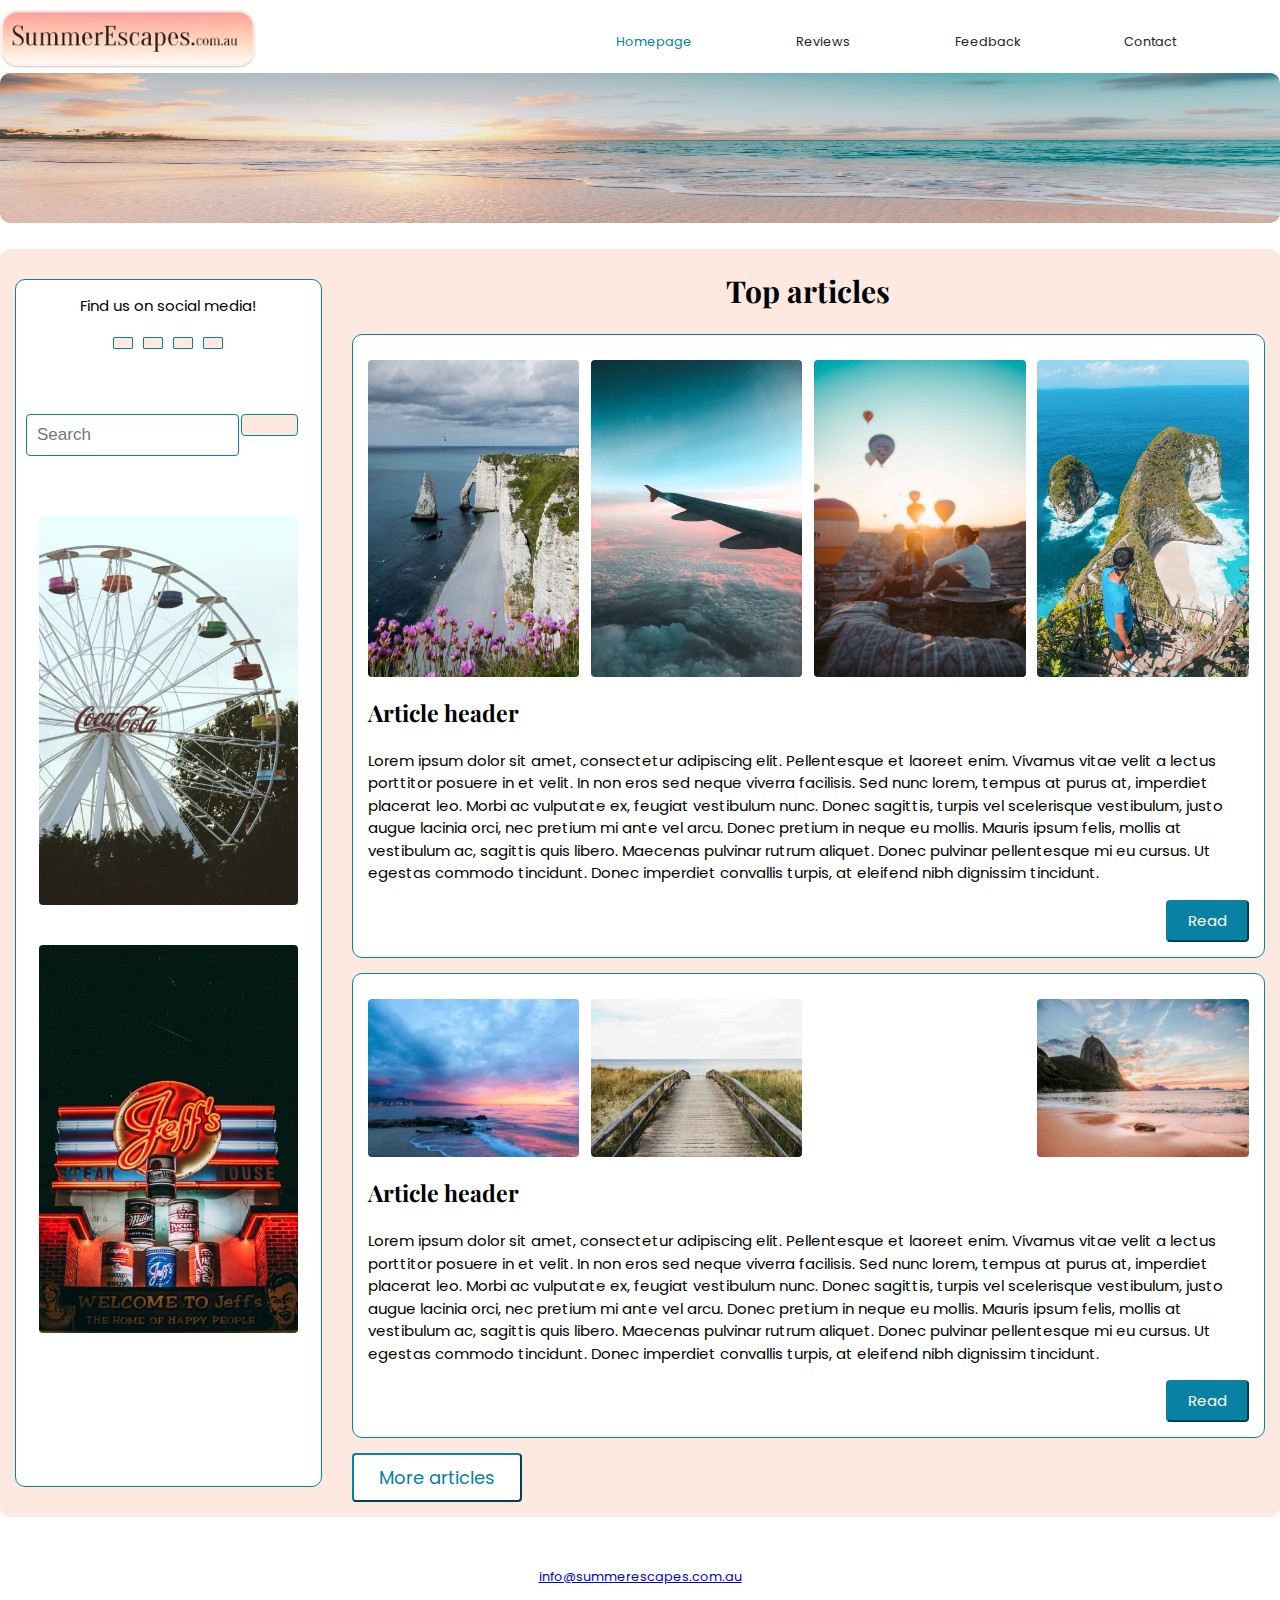
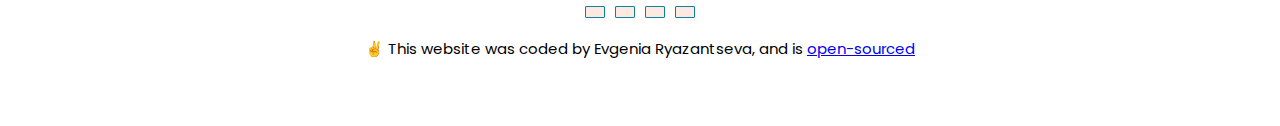
==== commit 8b16243f: "Resolved accessibility issues" ====
--- a/index.html
+++ b/index.html
@@ -44,16 +44,16 @@
         <p>Find us on social media!</p>
         <div class="social-links">
           <a href="#" target="_blank" title="Facebook Profile"
-            ><i class="fab fa-facebook"></i
+            ><span class="fab fa-facebook"></span
           ></a>
           <a href="#" target="_blank" title="Twitter Profile"
-            ><i class="fab fa-twitter"></i
+            ><span class="fab fa-twitter"></span
           ></a>
           <a href="#" target="_blank" title="Instagram Profile">
-            <i class="fab fa-instagram"></i
+            <span class="fab fa-instagram"></span
           ></a>
           <a href="#" target="_blank" title="YouTube Profile">
-            <i class="fab fa-youtube"></i
+            <span class="fab fa-youtube"></span
           ></a>
         </div>
         <div class="search-form">
@@ -61,10 +61,11 @@
             type="search"
             id="site-search"
             name="q"
+            placeholder="Search"
             aria-label="Search through site content"
-            placeholder="Search"
           />
-          <button type="submit"><i class="fa fa-search"></i></button>
+          <label for="site-search">Search</label>
+          <button type="submit"><span class="fa fa-search"></span></button>
         </div>
         <img src="/img/ad-2.jpg" class="ad-widget widget-1" alt="ad-widget" />
         <img src="/img/ad-1.jpeg" class="ad-widget widget-2" alt="ad-widget" />
@@ -134,16 +135,16 @@
       >
       <div class="social-links">
         <a href="#" target="_blank" title="Facebook Profile"
-          ><i class="fab fa-facebook"></i
+          ><span class="fab fa-facebook"></span
         ></a>
         <a href="#" target="_blank" title="Twitter Profile"
-          ><i class="fab fa-twitter"></i
+          ><span class="fab fa-twitter"></span
         ></a>
         <a href="#" target="_blank" title="Instagram Profile">
-          <i class="fab fa-instagram"></i
+          <span class="fab fa-instagram"></span
         ></a>
         <a href="#" target="_blank" title="YouTube Profile">
-          <i class="fab fa-youtube"></i
+          <span class="fab fa-youtube"></span
         ></a>
       </div>
       <p>
--- a/src/styles.css
+++ b/src/styles.css
@@ -42,17 +42,31 @@
   cursor: pointer;
 }
 nav {
+  display: -webkit-box;
+  display: -ms-flexbox;
   display: flex;
+  -webkit-box-pack: center;
+  -ms-flex-pack: center;
   justify-content: center;
+  -webkit-box-align: center;
+  -ms-flex-align: center;
   align-items: center;
   margin-top: 10px;
 }
 nav .logo {
+  -webkit-box-flex: 2;
+  -ms-flex: 2;
   flex: 2;
 }
 nav ul {
+  -webkit-box-flex: 3;
+  -ms-flex: 3;
   flex: 3;
+  display: -webkit-box;
+  display: -ms-flexbox;
   display: flex;
+  -webkit-box-pack: space-evenly;
+  -ms-flex-pack: space-evenly;
   justify-content: space-evenly;
   padding: 0;
 }
@@ -69,6 +83,7 @@
 nav li a:hover,
 nav li.active a {
   color: var(--branding-color);
+  -webkit-transition: all 100ms ease-in-out;
   transition: all 100ms ease-in-out;
 }
 
@@ -83,9 +98,17 @@
 /* Main section styling */
 
 main {
+  display: -webkit-box;
+  display: -ms-flexbox;
   display: flex;
+  -webkit-box-orient: horizontal;
+  -webkit-box-direction: normal;
+  -ms-flex-direction: row;
   flex-direction: row;
+  -ms-flex-wrap: wrap;
   flex-wrap: wrap;
+  -webkit-box-pack: center;
+  -ms-flex-pack: center;
   justify-content: center;
   margin-top: 20px;
   background: var(--secondary-color);
@@ -95,6 +118,8 @@
 /* Sidebar styling */
 
 aside {
+  -webkit-box-flex: 1;
+  -ms-flex: 1;
   flex: 1;
   margin: 30px;
   border: solid 1px var(--branding-color);
@@ -112,7 +137,11 @@
 }
 
 .social-links {
+  display: -webkit-box;
+  display: -ms-flexbox;
   display: flex;
+  -webkit-box-pack: center;
+  -ms-flex-pack: center;
   justify-content: center;
   margin: 15px 0;
 }
@@ -123,6 +152,7 @@
   padding: 5px 9px;
   font-size: 16px;
   border-radius: 10%;
+  -webkit-transition: all 100ms ease-in-out;
   transition: all 100ms ease-in-out;
   border: solid 1px var(--branding-color);
 }
@@ -138,20 +168,26 @@
   padding: 10px;
   font-size: 17px;
   float: left;
-  width: 80%;
+  width: 75%;
+  -webkit-appearance: none;
+}
+label[for="site-search"] {
+  display: none;
 }
 .search-form button {
   float: left;
   width: 20%;
   padding: 10px;
-  font-size: 17px;
+  font-size: 18px;
   border: 1px solid var(--branding-color);
-  border-left: none;
+  border-radius: 4px;
+  margin-left: 2px;
   cursor: pointer;
 }
 .search-form button:hover {
   background: var(--branding-color);
   color: white;
+  -webkit-transition: all 100ms ease-in-out;
   transition: all 100ms ease-in-out;
 }
 
@@ -173,6 +209,8 @@
 /* Main content styling for all pages */
 
 article {
+  -webkit-box-flex: 3;
+  -ms-flex: 3;
   flex: 3;
   padding: 0 15px 15px 15px;
 }
@@ -189,7 +227,11 @@
 /* Homepage main content styling */
 
 .top-article-photos {
+  display: -webkit-box;
+  display: -ms-flexbox;
   display: flex;
+  -webkit-box-pack: justify;
+  -ms-flex-pack: justify;
   justify-content: space-between;
   margin-top: 10px;
 }
@@ -212,6 +254,7 @@
   color: var(--branding-color);
   background: white;
   cursor: pointer;
+  -webkit-transition: all 100ms ease-in-out;
   transition: all 100ms ease-in-out;
 }
 .btn-branding-outline {
@@ -230,19 +273,29 @@
   color: white;
   border-color: var(--branding-color);
   background: var(--branding-color);
+  -webkit-transition: all 100ms ease-in-out;
   transition: all 100ms ease-in-out;
 }
 
 /* Reviews page main content styling */
 
 .destination {
+  display: -webkit-box;
+  display: -ms-flexbox;
   display: flex;
+  -webkit-box-orient: horizontal;
+  -webkit-box-direction: normal;
+  -ms-flex-direction: row;
   flex-direction: row;
 }
 .destination .small-photo {
+  -webkit-box-flex: 2;
+  -ms-flex: 2;
   flex: 2;
 }
 .destination-info {
+  -webkit-box-flex: 3;
+  -ms-flex: 3;
   flex: 3;
   text-align: center;
 }
@@ -302,8 +355,13 @@
 }
 
 .rate-experience-form {
+  display: -webkit-box;
+  display: -ms-flexbox;
   display: flex;
+  -webkit-box-pack: center;
+  -ms-flex-pack: center;
   justify-content: center;
+  align-items: center;
 }
 .rate-experience-form div {
   padding: 0 30px;
@@ -311,19 +369,56 @@
 }
 .rate-experience-form label {
   padding: 0;
+  text-align: center;
 }
 
 /* Contact page styling */
 
 .contacts {
+  display: -webkit-box;
+  display: -ms-flexbox;
   display: flex;
+  -webkit-box-orient: horizontal;
+  -webkit-box-direction: normal;
+  -ms-flex-direction: row;
   flex-direction: row;
+  -webkit-box-pack: start;
+  -ms-flex-pack: start;
   justify-content: start;
-  padding: 30px;
-}
-
+  padding: 20px;
+}
+address {
+  font-size: 18px;
+  margin: 10px 30px;
+}
+.section-contacts h2 {
+  font-size: 20px;
+  text-align: center;
+}
+/* 
 .contact-details {
   margin: 0 40px 20px;
+} */
+
+.mapouter {
+  position: relative;
+  text-align: right;
+  height: 270px;
+  width: 270px;
+}
+
+.gmap_canvas {
+  overflow: hidden;
+  background: none !important;
+  height: 270px;
+  width: 270px;
+}
+
+#gmap_canvas {
+  width: 270px;
+  height: 270px;
+  border: none;
+  margin: 0;
 }
 
 /* Footer styling */
@@ -432,6 +527,40 @@
     line-height: 15px;
     padding: 11px 13px;
   }
+
+  mapouter {
+    position: relative;
+    text-align: right;
+    height: 240px;
+    width: 240px;
+  }
+
+  .gmap_canvas {
+    overflow: hidden;
+    background: none !important;
+    height: 240px;
+    width: 240px;
+  }
+
+  #gmap_canvas {
+    width: 240px;
+    height: 240px;
+    border: none;
+    margin: 0;
+  }
+  address {
+    font-size: 15px;
+  }
+
+  .section-contacts h2 {
+    font-size: 18px;
+  }
+  .section-contacts {
+    padding: 15px 5px;
+  }
+  .contacts {
+    padding: 30px 5px;
+  }
 }
 
 @media (max-width: 600px) {
@@ -442,10 +571,10 @@
     height: 100px;
   }
   h1 {
-    font-size: 27px;
+    font-size: 25px;
   }
   h2 {
-    font-size: 22px;
+    font-size: 20px;
   }
   label {
     font-size: 13px;
@@ -454,19 +583,32 @@
     font-size: 13px;
   }
   nav .logo {
+    -webkit-box-flex: 1;
+    -ms-flex: 1;
     flex: 1;
   }
   nav ul {
+    -webkit-box-flex: 4;
+    -ms-flex: 4;
     flex: 4;
   }
   .logo {
     width: 100%;
   }
+  input,
+  select,
+  textarea {
+    font-size: 13px;
+  }
 
   .destination .small-photo {
+    -webkit-box-flex: 1;
+    -ms-flex: 1;
     flex: 1;
   }
   .destination-info {
+    -webkit-box-flex: 1;
+    -ms-flex: 1;
     flex: 1;
     padding: 0 10px;
     text-align: center;
@@ -480,9 +622,14 @@
     display: none;
   }
   .contacts {
+    -webkit-box-orient: vertical;
+    -webkit-box-direction: normal;
+    -ms-flex-direction: column;
     flex-direction: column;
+    -webkit-box-pack: center;
+    -ms-flex-pack: center;
     justify-content: center;
-    padding: 30px;
+    padding: 15px;
   }
 }
 @media (max-width: 415px) {
@@ -498,11 +645,17 @@
   }
 
   h1 {
-    font-size: 25px;
+    font-size: 23px;
   }
   h2 {
-    font-size: 20px;
+    font-size: 18px;
     text-align: center;
+    margin: 0 5px 10px 5px;
+  }
+  .btn-branding {
+    font-size: 10px;
+    line-height: 10px;
+    padding: 7px 9px;
   }
   .top-article-photos {
     display: none;
@@ -523,7 +676,7 @@
   .container-feedback textarea {
     width: 95%;
     margin-top: 0;
-    padding: 5px 12px;
+    padding: 5px 0px 5px 12px;
   }
   .col-25 {
     text-align: left;
@@ -531,4 +684,44 @@
   .article-feedback label {
     padding: 0;
   }
-} ;
+  .section-contacts h2 {
+    font-size: 15px;
+  }
+  .feedback {
+    padding: 0;
+  }
+  address {
+    font-size: 12px;
+  }
+}
+
+@media (max-width: 325px) {
+  body {
+    font-size: 45%;
+  }
+  h1 {
+    font-size: 17px;
+  }
+  h2 {
+    font-size: 13px;
+  }
+  p {
+    font-size: 10px;
+  }
+  .container-feedback {
+    padding: 10px 5px;
+  }
+  .section-contacts h2 {
+    display: none;
+  }
+  .contacts {
+    padding: 0;
+  }
+  label {
+    font-size: 10px;
+  }
+  address {
+    padding: 10px 15px;
+    margin: 0;
+  }
+}
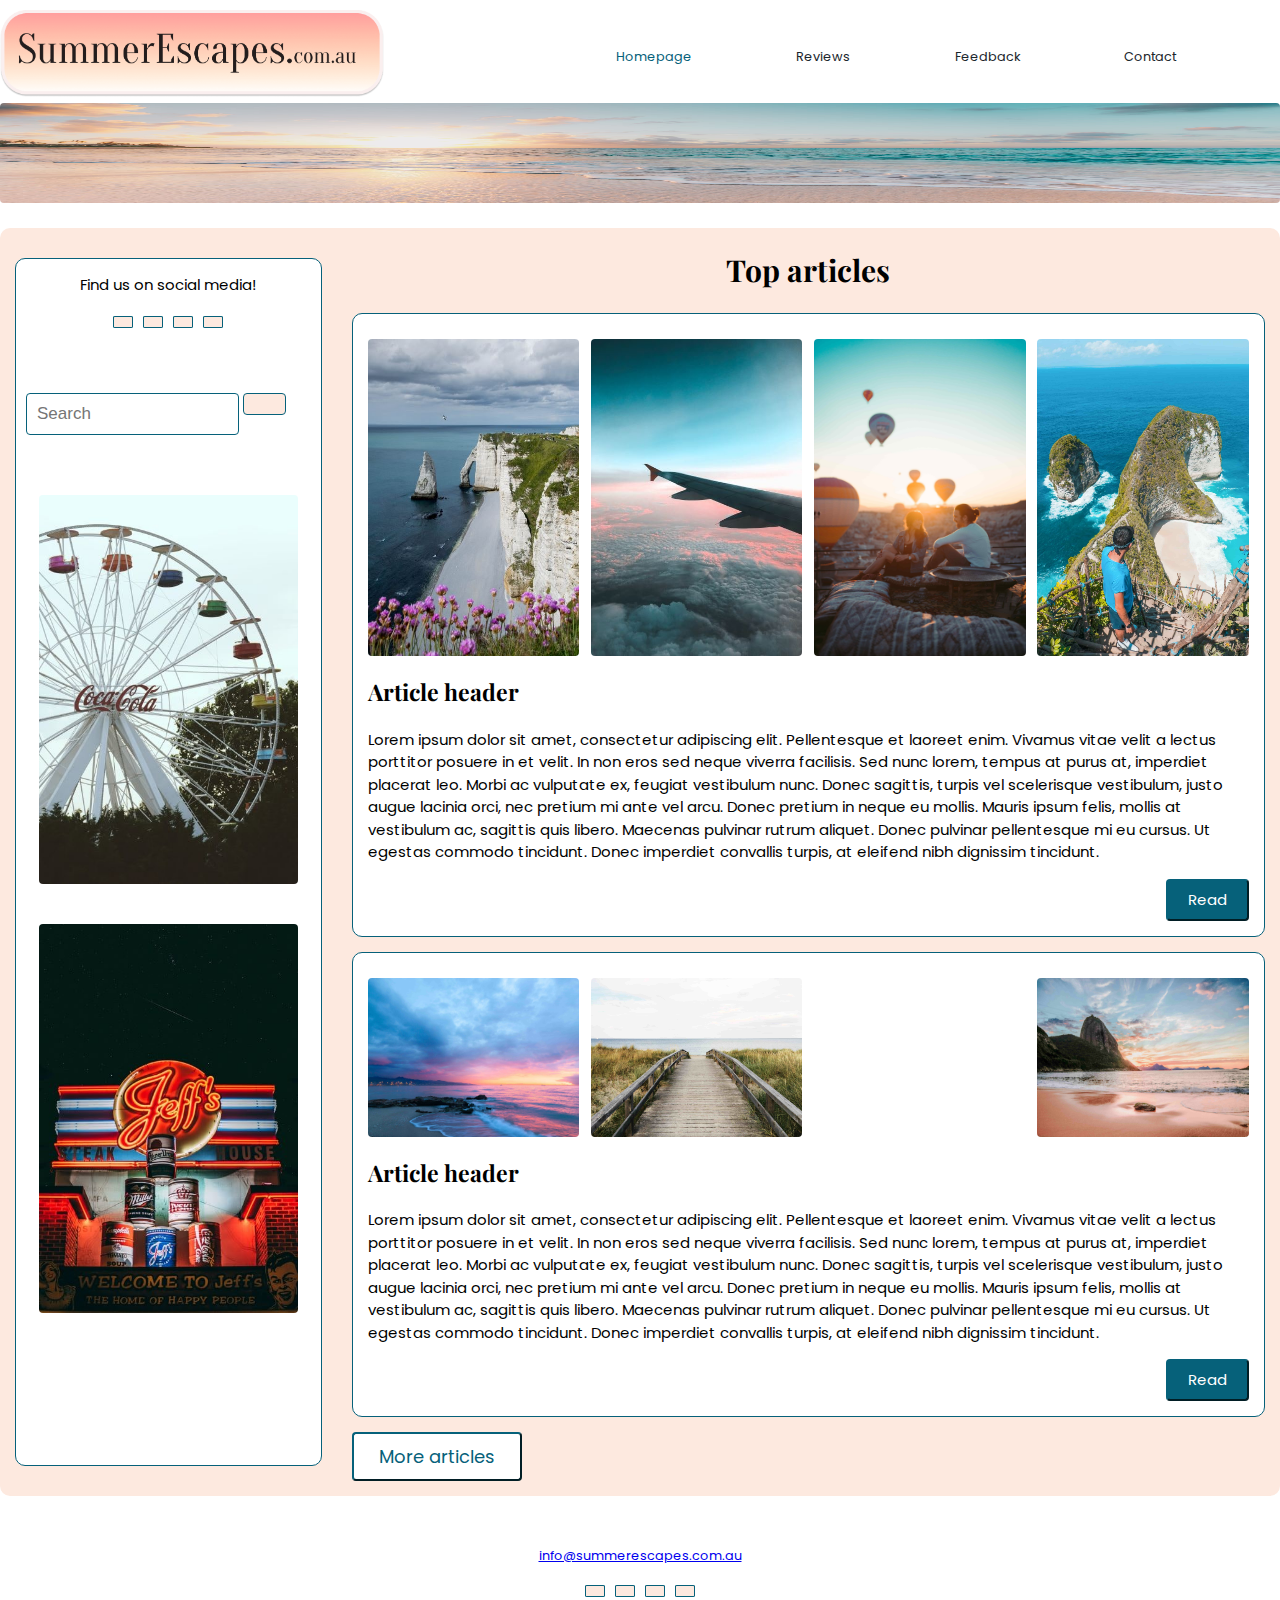
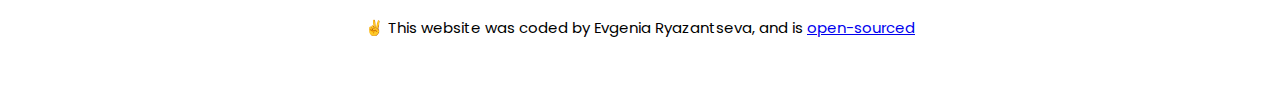
==== commit f7e0fc33: "accessibility changes" ====
--- a/index.html
+++ b/index.html
@@ -15,28 +15,32 @@
       src="https://kit.fontawesome.com/5c10e22d0a.js"
       crossorigin="anonymous"
     ></script>
+    <meta
+      name="description"
+      content="Explore what's possible for your Queensland summer escape and see recent articles"
+    />
     <title>SummerEscape - Homepage</title>
   </head>
   <body>
-    <!-- Navigation bar -->
-
-    <nav>
-      <a href="/index.html" class="logo">
-        <img src="img/logo.png" class="logo" alt="logo"
-      /></a>
-
-      <ul>
-        <li class="active"><a href="/index.html">Homepage</a></li>
-        <li><a href="/reviews.html">Reviews</a></li>
-        <li><a href="/feedback.html">Feedback</a></li>
-        <li><a href="/contact.html">Contact</a></li>
-      </ul>
-    </nav>
-
     <!-- Header -->
     <header>
+      <!-- Navigation bar -->
+      <nav>
+        <a href="/index.html" title="Homepage" class="logo">
+          <img src="img/logo.png" class="logo" alt="Summer Escape Home"
+        /></a>
+
+        <ul>
+          <li class="active"><a href="/index.html">Homepage</a></li>
+          <li><a href="/reviews.html">Reviews</a></li>
+          <li><a href="/feedback.html">Feedback</a></li>
+          <li><a href="/contact.html">Contact</a></li>
+        </ul>
+      </nav>
+      <!-- The End of Navigation bar -->
       <img src="/img/header.jpg" alt="" />
     </header>
+    <!-- The End of Header -->
 
     <main>
       <!-- Side bar -->
@@ -65,11 +69,14 @@
             aria-label="Search through site content"
           />
           <label for="site-search">Search</label>
-          <button type="submit"><span class="fa fa-search"></span></button>
+          <button type="submit" aria-label="search-button">
+            <span class="fa fa-search"></span>
+          </button>
         </div>
-        <img src="/img/ad-2.jpg" class="ad-widget widget-1" alt="ad-widget" />
-        <img src="/img/ad-1.jpeg" class="ad-widget widget-2" alt="ad-widget" />
+        <img src="/img/ad-2.jpg" class="ad-widget widget-1" alt="" />
+        <img src="/img/ad-1.jpeg" class="ad-widget widget-2" alt="" />
       </aside>
+      <!-- The End of Side bar -->
 
       <!-- Main contents -->
 
--- a/src/styles.css
+++ b/src/styles.css
@@ -1,5 +1,5 @@
 :root {
-  --branding-color: #0881a3;
+  --branding-color: #06617a;
   --secondary-color: #fde9df;
   --heading-font-family: "Playfair Display", serif;
   --default-font-family: "Poppins", sans-serif;
@@ -36,11 +36,6 @@
 
 /* Navigation bar styling */
 
-.logo {
-  width: 50%;
-  margin-right: auto;
-  cursor: pointer;
-}
 nav {
   display: -webkit-box;
   display: -ms-flexbox;
@@ -54,6 +49,10 @@
   margin-top: 10px;
 }
 nav .logo {
+  width: 75%;
+  height: 100%;
+  margin-right: auto;
+  cursor: pointer;
   -webkit-box-flex: 2;
   -ms-flex: 2;
   flex: 2;
@@ -91,8 +90,7 @@
 
 header img {
   width: 100%;
-  height: 150px;
-  border-radius: 10px;
+  height: 100px;
 }
 
 /* Main section styling */
@@ -176,12 +174,12 @@
 }
 .search-form button {
   float: left;
-  width: 20%;
+  width: 15%;
   padding: 10px;
-  font-size: 18px;
+  font-size: 17px;
   border: 1px solid var(--branding-color);
   border-radius: 4px;
-  margin-left: 2px;
+  margin-left: 4px;
   cursor: pointer;
 }
 .search-form button:hover {
@@ -517,7 +515,7 @@
     display: none;
   }
   header img {
-    height: 120px;
+    height: 110px;
   }
   footer p {
     font-size: 12px;
@@ -583,17 +581,15 @@
     font-size: 13px;
   }
   nav .logo {
-    -webkit-box-flex: 1;
-    -ms-flex: 1;
-    flex: 1;
+    -webkit-box-flex: 3;
+    -ms-flex: 3;
+    flex: 3;
+    width: 100%;
   }
   nav ul {
-    -webkit-box-flex: 4;
-    -ms-flex: 4;
-    flex: 4;
-  }
-  .logo {
-    width: 100%;
+    -webkit-box-flex: 7;
+    -ms-flex: 7;
+    flex: 7;
   }
   input,
   select,
